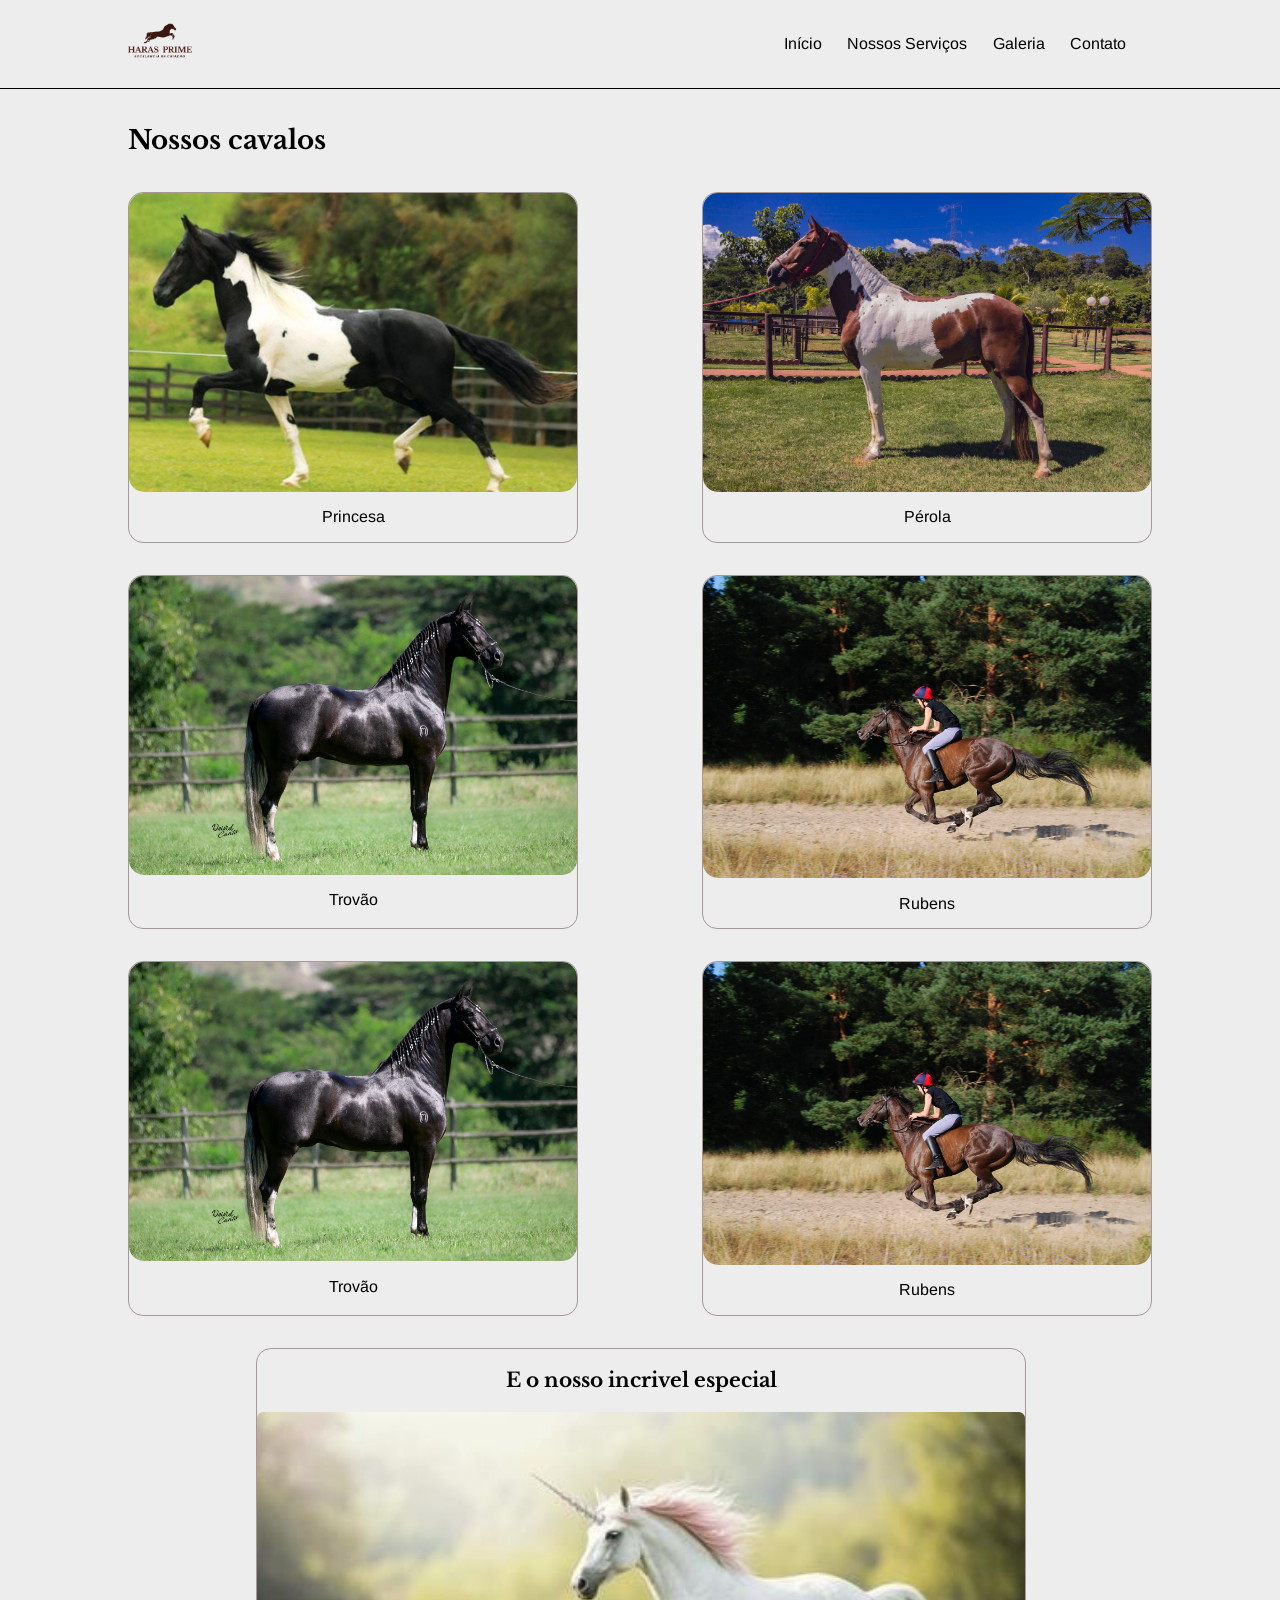
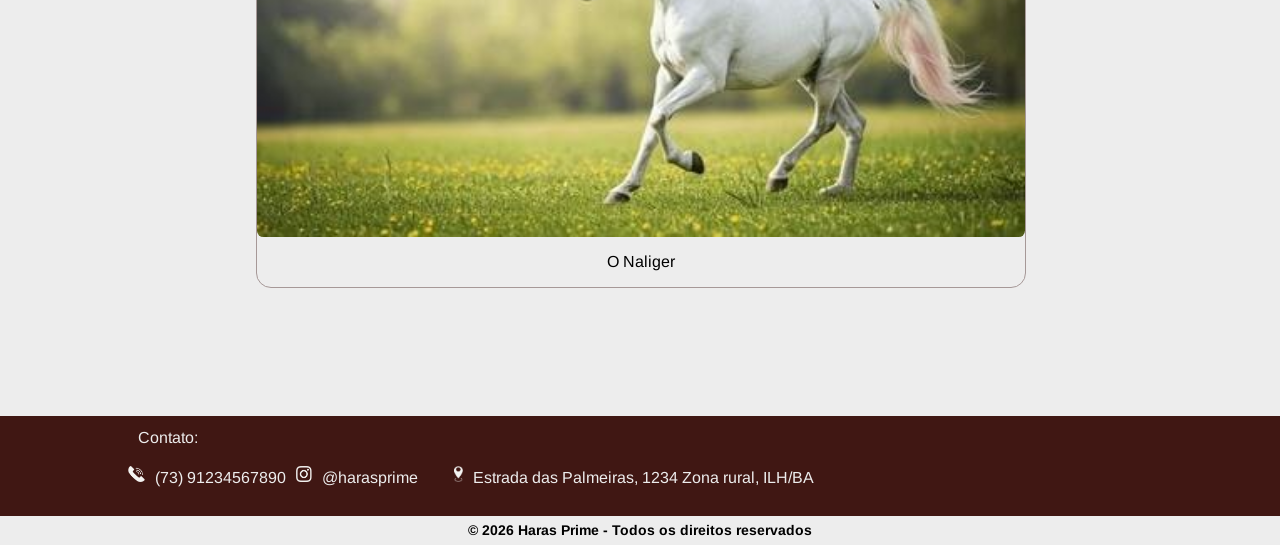
==== vacalo.html @ 4c566900 "galeria tava bugada, agora a animação ta estranha" ====
<!DOCTYPE html>
<html lang="pt-br">
<head>
    <meta charset="UTF-8">
    <meta name="viewport" content="width=device-width, initial-scale=1.0">
    <link rel="stylesheet" href="style.css">
    <link rel="icon" href="images/icon.png">
    <title>Nossos Cavalos - Haras Prime</title>
</head>
<body>
    <header>
        <!--- Navegação --->
        <nav class="flex" id="navegacao">
            <div>
                <a href="index.html"><img id="logo" src="images/logo.jpeg" alt=""></a>
            </div>
            <div id="menu">
                <button onclick="abrirMenu()">☰</button>
            </div>
            <div class="flex" id="links">
                <a href="index.html#top">Início</a>
                <a href="index.html#servicos">Nossos Serviços</a>
                <a href="vacalo.html">Galeria</a>
                <a href="index.html#contato">Contato</a>
            </div>
        </nav>
    </header>

    <div>
        <h1 id="titlegallery">Nossos cavalos</h1>
        <div id="galeria" class="column">
            <div class="linha">
                <div class="card vacalo">
                    <img src="images/cavalo1.webp" alt="">
                    <p>Princesa</p>
                </div>
                <div class="card">
                    <img src="images/cavalo2.jpg" alt="">
                    <p>Pérola</p>
                </div>
            </div>
            <div class="linha">
                <div class="card">
                    <img src="images/cavalo3.jpg" alt="">
                    <p>Trovão</p>
                </div>
                <div class="card">
                    <img src="images/cavalo4.jpeg" alt="">
                    <p>Rubens</p>
                </div>
            </div>
            <div class="linha">
                <div class="card">
                    <img src="images/cavalo3.jpg" alt="">
                    <p>Trovão</p>
                </div>
                <div class="card">
                    <img src="images/cavalo4.jpeg" alt="">
                    <p>Rubens</p>
                </div>
            </div>
            <div id="unicornio" class="card">
                <h2>E o nosso incrivel especial</h2>
                <img src="images/unicornio.jpeg" alt="">
                <p>O Naliger</p>
            </div>
        </div>
    </div>


    <footer>
        <!--- Contato --->
        <div id="contato">
            <p>Contato:</p>
            <div class="flex">
                <div class="flex">
                    <img src="images/telefone.jpeg" class="ico" alt="">
                    <p>(73) 91234567890</p>
                </div>
                <a href="https://www.instagram.com/haras_prime_?utm_source=qr&igsh=NnFuOHBhNTJhNTBn"><div class="flex">
                    <img src="images/instagram.jpeg" class="ico" alt="">
                    <p>@harasprime</p>
                </div></a>
                <div class="flex">
                    <img src="images/localizacao.jpeg" class="ico" alt="">
                    <p>Estrada das Palmeiras, 1234 Zona rural, ILH/BA</p>
                </div> 
            </div>
        </div>

        <!--- Todos os direitos reservados --->
        <div>
            <h3 id="direitos">&copy; 2026 Haras Prime - Todos os direitos reservados</h3>
        </div>
    </footer>

    <script src="script.js"></script>
</body>
</html>
---- style.css ----
@font-face {
    /* Define um nome interno para a fonte personalizada */
    font-family: Arimo;
    /* Indica o caminho do arquivo da fonte*/
    src: url(fonts/Arimo/Arimo-VariableFont_wght.ttf);
}
@font-face {
    /* Define um nome interno para a fonte personalizada */
    font-family: Baskerville;
    /* Indica o caminho do arquivo da fonte*/
    src: url(fonts/Libre_Baskerville/LibreBaskerville-VariableFont_wght.ttf);
}




/* -------------------- INDEX.HTML -------------------- */

/* Comportamento da página inteira */
html {
    scroll-behavior: smooth;
}

body {
    background-color: #EDEDED;
    padding: 0px;
    margin: 0px;
}

* {
    font-family: Arimo;
    line-height: 1.5;
}

/* Texto e links */

h1, h2 {
    font-family: Baskerville;
}

h1 {
    font-size: 26px;
    margin: 2vw 0;
}
h2 {
    font-size: 20px;
}
h3 {
    font-size: 18px;
}
p {
    font-size: 16px;
}


a {
    margin-right: 2vw;
    text-decoration: none;
    color: #000000;
}

a:hover {
    color: #555555;
}

/* Configuração geral dos div flex*/
.flex {
    display: flex;
}
.column {
    display: flex;
    flex-direction: column;
}
.card {
    width: 35vw;
    padding: 0px;
    border-style: solid;
    border-radius: 15px;
    border-width: 1px;
    border-color: #A69897;
    margin-bottom: 2.5vw;
}
.card h1 {
    margin: 0;
}
.card h1,
.card h2,
.card p {
    text-align: center;
}
.card p {
    margin: 0 2.5vw;
    padding: 0.5vw 0 1vw;
}
.card img {
    width: 35vw;
    border-radius: 15px;
    border-bottom: 1px;
    border-color: #A69897;
}
.linha {
    display: flex;
    justify-content: space-between;
}


/* Navegação */

#navegacao {
    margin: 0px;
    padding: 0px;
    padding: 1vw 10vw;
    justify-content: space-between;
    border-bottom-style: solid;
    border-width: 1px;
    background-color: #EDEDED;
    position: sticky;
    top: 0;
    z-index: 1000;
}

#links {
    justify-content: flex-end;
    align-items: center;
}
#menu {
    display: none;    
}
#menu button {
    font-size: 24px;
    border: none;
}

#logo {
    width: 5vw;
    min-width: 50px;
    margin: 10px 0px;
}


/*--- Hero ---*/

#hero-box {
    justify-content: space-between;
    background-color: #EDEDED;
    border-radius: 0.5vw;
}
/* A partezinha bonitinha entre o texto e a imagem e o background */
#hero-box div {
    padding: 1vw 1.5vw;
}
/* Tamanho da imagem */
#hero-box img {
    width: 27vw;
    border-radius: 0.5vw;
}
#hero-box h1 {
    margin: 0.5vw 0;
}
/* Background do hero */
#hero {
    padding: 10vw 20vw;
    margin: 0px;
    background-image: url(images/herobackground.jpeg);
    background-repeat: no-repeat;
    background-size: cover;
    background-position: center;
}

#filosofia {
    background-color: #401713;
    padding: 10vw 10vw;
}
#filosofia h1, 
#filosofia h2, 
#filosofia h3,
#filosofia p {
    color: #EDEDED;
}
#filosofia-box {
    margin: 3vw 0 0;
    justify-content: space-between;
}
#filosofia-box div {
    width: 15vw;
}


/* --- Nossos Serviços --- */
/* div principal */
#servicos {
    margin-top: 2.5vw;
    margin-left: 10vw;
    margin-right: 10vw;
}
.servico {
    transition: opacity 0.3s ease-in-out;
}
.servico:hover {
    opacity: 0.75;
}

#feedbacks {
    padding: 5vw 10vw;
    background-color: #E6E5E4;
}
.feedback-box {
    gap: 10vw;
}
.feedback-box div {
    padding: 1vw 1vw;
    width: 20vw;
    background-color: #EDEDED;
    border-style: solid;
    border-radius: 0.5vw;
    border-width: 1px;
    border-color: #DFDCDC;
    box-shadow: 0 2px 8px 0 rgba(0, 0, 0, 0.05);
}
.feedback-box img {
    width: 5vw;
}

#galeria-amostra {
    width: 80vw;
    margin: 5vw 10vw;
}
#galeria-amostra div {
    justify-content: space-between;
    margin-bottom: 0.1vw;
    overflow: hidden;
}
#galeria-amostra img {
    border-radius: 0.5vw;
    transition: transform 0.4s ease-in-out, opacity 0.4s ease-in-out;
}
#galeria-amostra img:hover {
    opacity: 0.6;                   /* Perde a transparência (fica 100% visível) */
    transform: scale(1.05);       /* Dá o "zoomzinho" (aumenta 5% do tamanho) */
}
.galeria-amostra-img1 {
    width: 39.9vw;
}
.galeria-amostra-img2 {
    width: 26.5vw;
}
.galeria-amostra-img3 {
    width: 19.9vw;
}

#visita {
    margin: 5vw 20vw;
    padding: 5vw 0;
    background-color: #DFDCDC;
    border-radius: 2vw;
    text-align: center;

    box-shadow: 0 2px 8px 0 rgba(0, 0, 0, 0.2);
}
#visita h1 {
    margin: 0;
}
#visita a {
    background-color: #401713;
    color: #EDEDED;
    display: inline-block;
    padding: .5vw 1vw;
    border-radius: 1vw;
    margin-top: 1vw;
}

/* ----- Contato ----- */
/* divzão */
#contato {
    margin: 0px;
    padding: 10px 10vw;
    background-color: #401713;
}
/* Textos */
#contato p {
    color: #EDEDED;
    margin-left: 10px;
    margin-right: 10px;
}
/* Tirar a margem dos que não são "Contato:" */
#contato p {
    margin-top: 0px;
}
/* ícones de instagram, telefone, local */
.ico {
    height: 16px;
}

/* ----- Todos os direitos reservados -----*/

#direitos {
    font-size: 14px;
    text-align: center;
    margin-top: 0.3vw;
    margin-bottom: 0.3vw;
}



#modal {
    display: none;
    position: fixed;
    inset: 0;
    background-color: rgba(0, 0, 0, 0.6);
    justify-content: center;
    align-items: center;
}

#janela {
    background-color: #EDEDED;
    padding: 1vw 2vw 1.5vw;
    width: 30vw;
    border-radius: 0.5vw;
}
#janela img {
    width: 30vw;
}
#close {
    margin-bottom: 1vw;
    float: right;
    border: none;
    background-color: #EDEDED;
}
#modal.aberto {
    display: flex;
}




/* -------------------- VACALO.HTML -------------------- */

/* ----- div da galeria ----- */
/* "Nossos cavalos" */
#galeria {
    justify-content: center;
    padding: 0px;
    margin: 0 10vw;
}
#titlegallery {
    margin: 2.5vw 0vw 2.5vw 10vw;
}
/* tirar margem do texto */
#galeria p {
    margin: 0px;
}
/* Tamanho e margem das imagens que não são unicornios */
.vacalo img {
    width: 35vw;
    margin-right: 0px;
}
/* deixar div do unicornio 
   centralizado e em colunas */
#unicornio {
    flex-direction: column;
    width: 60vw;
    margin: 0vw 10vw 10vw;
}
/* deixar a imagem do unicornio grandoona */
#unicornio img {
    width: 60vw;
    border-radius: 0.5vw;
}



/* ---------- E se a tela for pequena? ---------- */

@media (max-width: 1000px) {
    /* Básicos */
    * {
        font-size: 12px;
    }
    h1 {
        font-size: 20px
    }
    h2 {
        font-size: 18px
    }
    p {
        font-size: 14px;
    }
    .linha {
        flex-direction: column;
    }
    .card,
    .card img {
        width: 80vw;
    }
    /* Menu */
    #menu {
        display: flex;
    }
    #links {
        display: none;
        position: absolute;
        top: 100%;
        left: 0;
        width: 100%;

        background-color: #EDEDED;

        flex-direction: column;
        align-items: center;
        gap: 2vw;

        padding: 20px 0;
        border-top: 1px solid #000000;
        border-bottom: 1px solid #000000;
    }
    #links.aberto {
        display: flex;
    }

    /* ---------- Hero ---------- */
    #hero-box {
        flex-direction: column;
        padding: 2vw;
    }
    #hero-box img {
        width: 73vw;
    }
    #hero {
        padding: 10vw;
    }

    /* ---------- Filosofia ---------- */
    #filosofia-box {
        gap: 10vw;
        margin-top: 15vw;
    }
    #filosofia-box div {
        width: 80vw;
    }

    /* ---------- Serviços ---------- */
    #servicos h1 {
        margin: 1em 0 1em 0;
    }
    .servico {
        margin-bottom: 5vw;
    }

    /* ---------- Feedback ---------- */
    .feedback-box div {
        width: 70vw;
    }
    .feedback-box div {
        padding: 5vw;
    }
    .feedback-box img {
        width: 20vw;
    }

    /* ---------- Visita ---------- */
    #visita {
        margin: 10vw;
        padding: 5vw;
        width: 70vw;
    }
    #visita a {
        padding: 3vw;
    }



    #titlegallery {
        margin: 5vw 0vw 5vw 10vw;
    }
    .vacalo img {
        width: 80vw;
    }
    #unicornio {
        margin: 0vw;
    }
    #unicornio,
    #unicornio img {
        width: 80vw;
    }
    #unicornio h2 {
        font-size: 14px;
    }



    /* ---------- Contatos ---------- */
    #contato-box {
        flex-direction: column;
    }
    #janela, #janela img {
        width: 80vw;
        border-radius: 2vw;
    }
    #janela {
        padding: 5vw;
    }
}
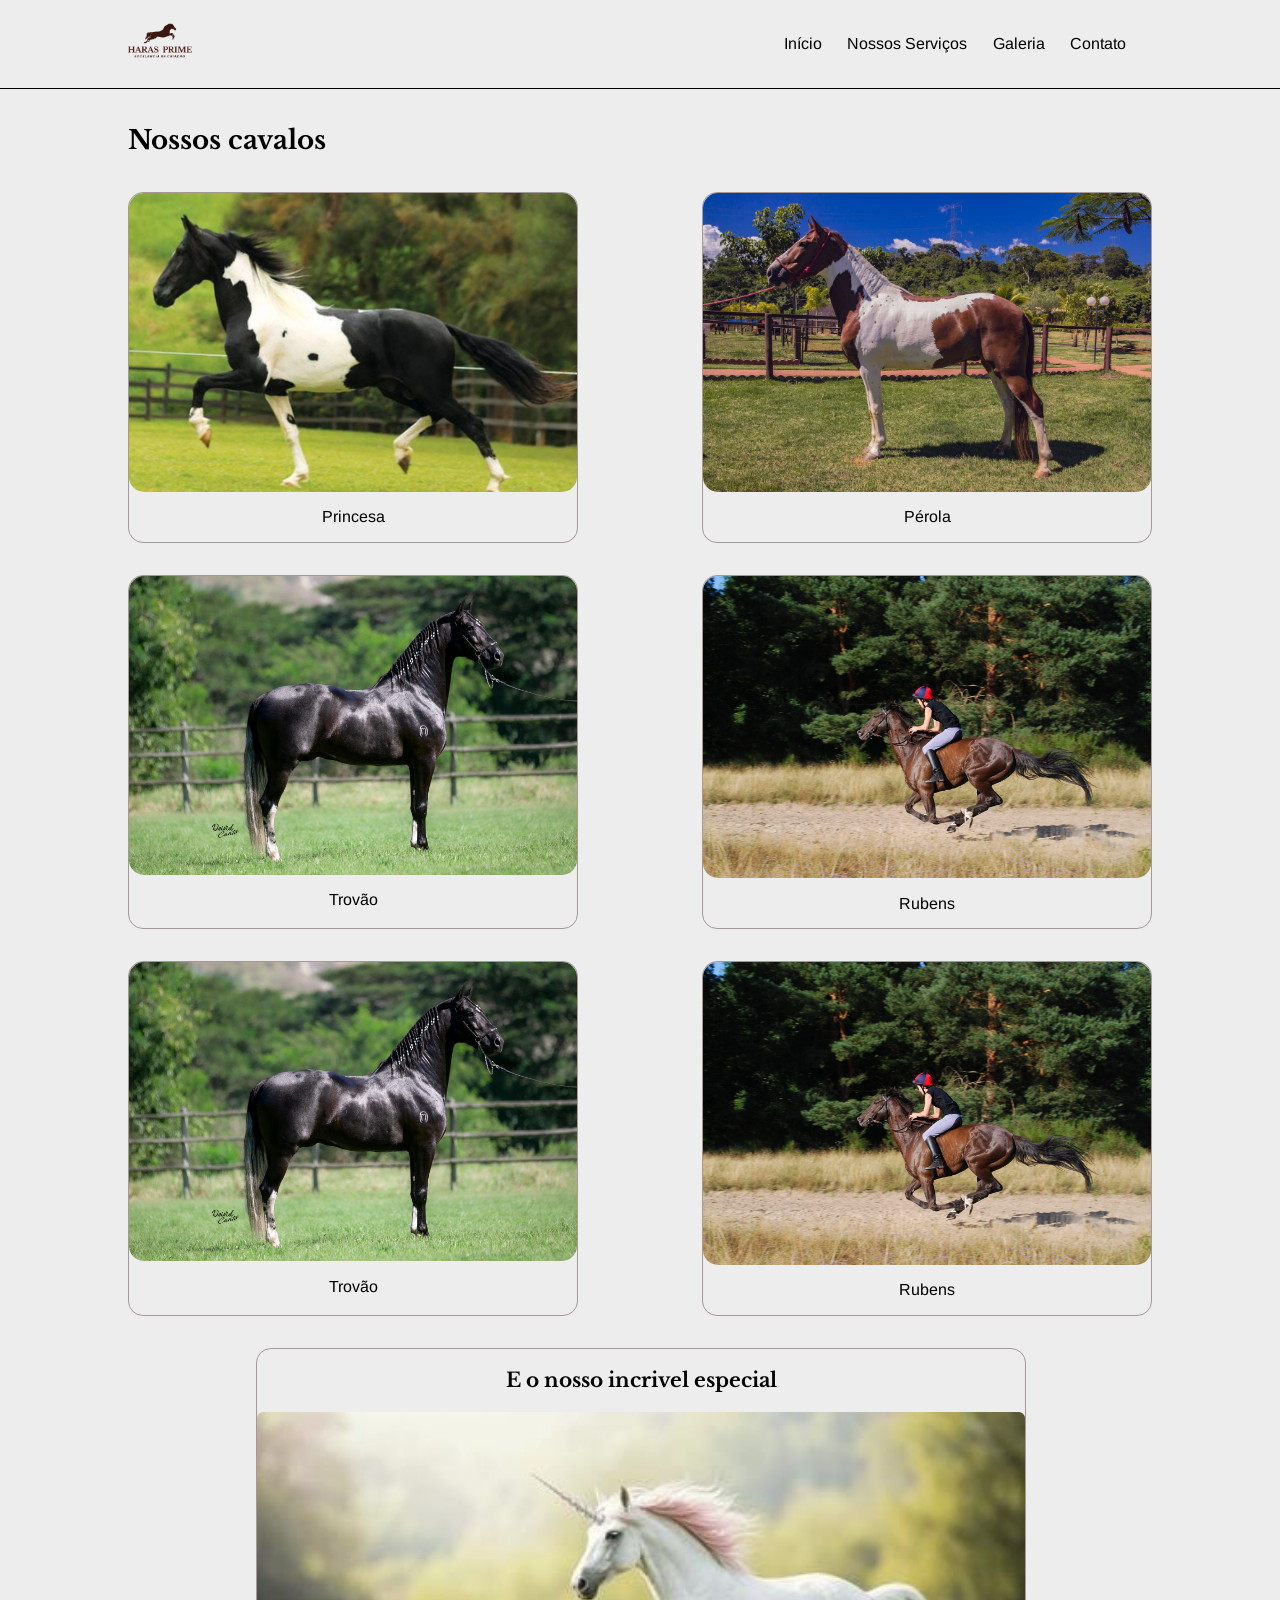
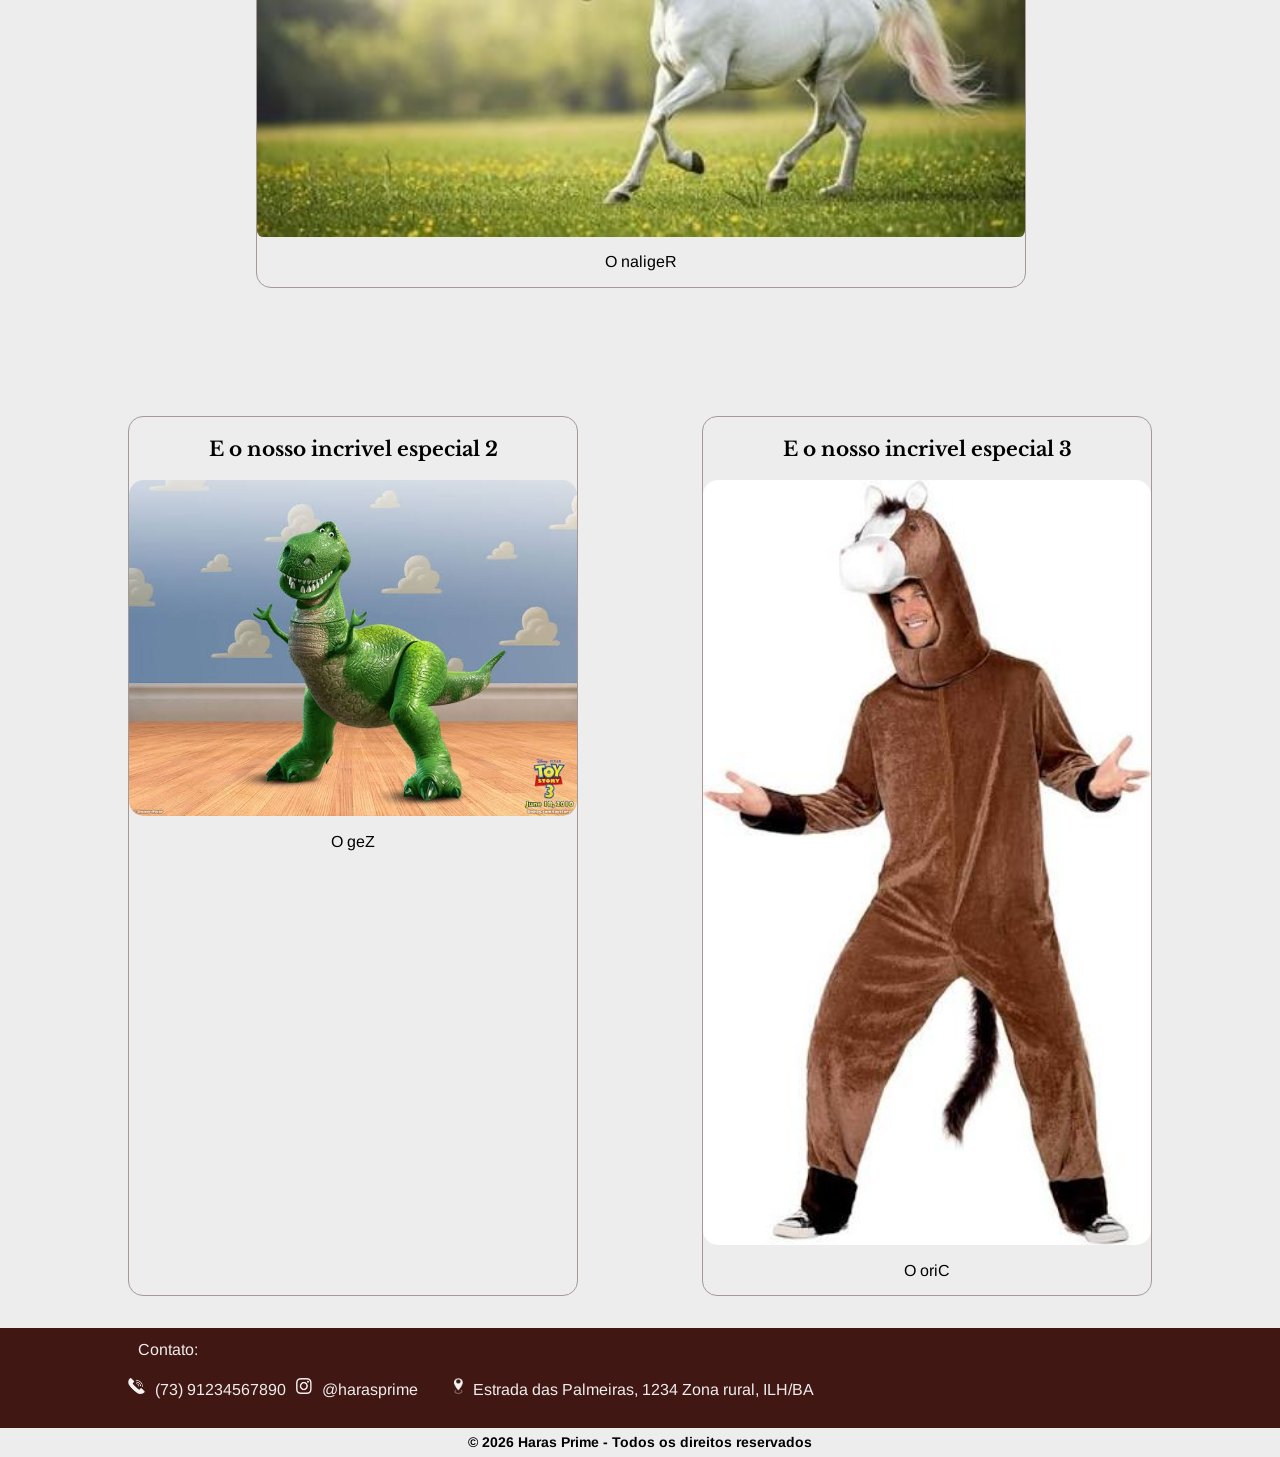
==== commit f1d0041a: "Adicionei um belíssimo carrossel css e html puro e a galeria-amostra tá funcionando pra celular" ====
--- a/vacalo.html
+++ b/vacalo.html
@@ -62,7 +62,19 @@
             <div id="unicornio" class="card">
                 <h2>E o nosso incrivel especial</h2>
                 <img src="images/unicornio.jpeg" alt="">
-                <p>O Naliger</p>
+                <p>O naligeR</p>
+            </div>
+            <div class="linha">
+                <div id="zeg" class="card">
+                    <h2>E o nosso incrivel especial 2</h2>
+                    <img src="images/zeg.jpg" alt="">
+                    <p>O geZ</p>
+                </div>
+                <div id="ciro" class="card">
+                    <h2>E o nosso incrivel especial 3</h2>
+                    <img src="images/ciro.jpg" alt="">
+                    <p>O oriC</p>
+                </div>
             </div>
         </div>
     </div>
--- a/style.css
+++ b/style.css
@@ -185,6 +185,37 @@
     width: 15vw;
 }
 
+/* ----- Carrossel ----- */
+.carrossel {
+    display: flex;
+    width: 80vw;
+    margin-top: 5vw;
+    padding: 10vw;
+    overflow-x: auto;
+    gap: 1vw;
+    background-color: #E6E5E4;
+}
+
+.carrossel-grupo {
+    display: flex;
+    flex: 0 0 80vw;
+    justify-content: center;
+    gap: 1.5vw;
+    animation: spin 10s infinite linear;
+}
+
+.carrossel img {
+    width: 20vw;
+}
+
+.carrossel::-webkit-scrollbar {
+    display: none;
+}
+
+@keyframes spin {
+    from {translate: 0;}
+    to {translate: -100%;}
+}
 
 /* --- Nossos Serviços --- */
 /* div principal */
@@ -229,6 +260,7 @@
     justify-content: space-between;
     margin-bottom: 0.1vw;
     overflow: hidden;
+    border-radius: 0.5vw;
 }
 #galeria-amostra img {
     border-radius: 0.5vw;
@@ -239,13 +271,13 @@
     transform: scale(1.05);       /* Dá o "zoomzinho" (aumenta 5% do tamanho) */
 }
 .galeria-amostra-img1 {
-    width: 39.9vw;
+    width: 39.8vw;
 }
 .galeria-amostra-img2 {
-    width: 26.5vw;
+    width: 26.4vw;
 }
 .galeria-amostra-img3 {
-    width: 19.9vw;
+    width: 19.8vw;
 }
 
 #visita {
@@ -429,6 +461,14 @@
         padding: 10vw;
     }
 
+    .carrossel img{
+        width: 80vw;
+    }
+
+    #galeria-amostra img {
+        width: 80vw;
+    }
+
     /* ---------- Filosofia ---------- */
     #filosofia-box {
         gap: 10vw;
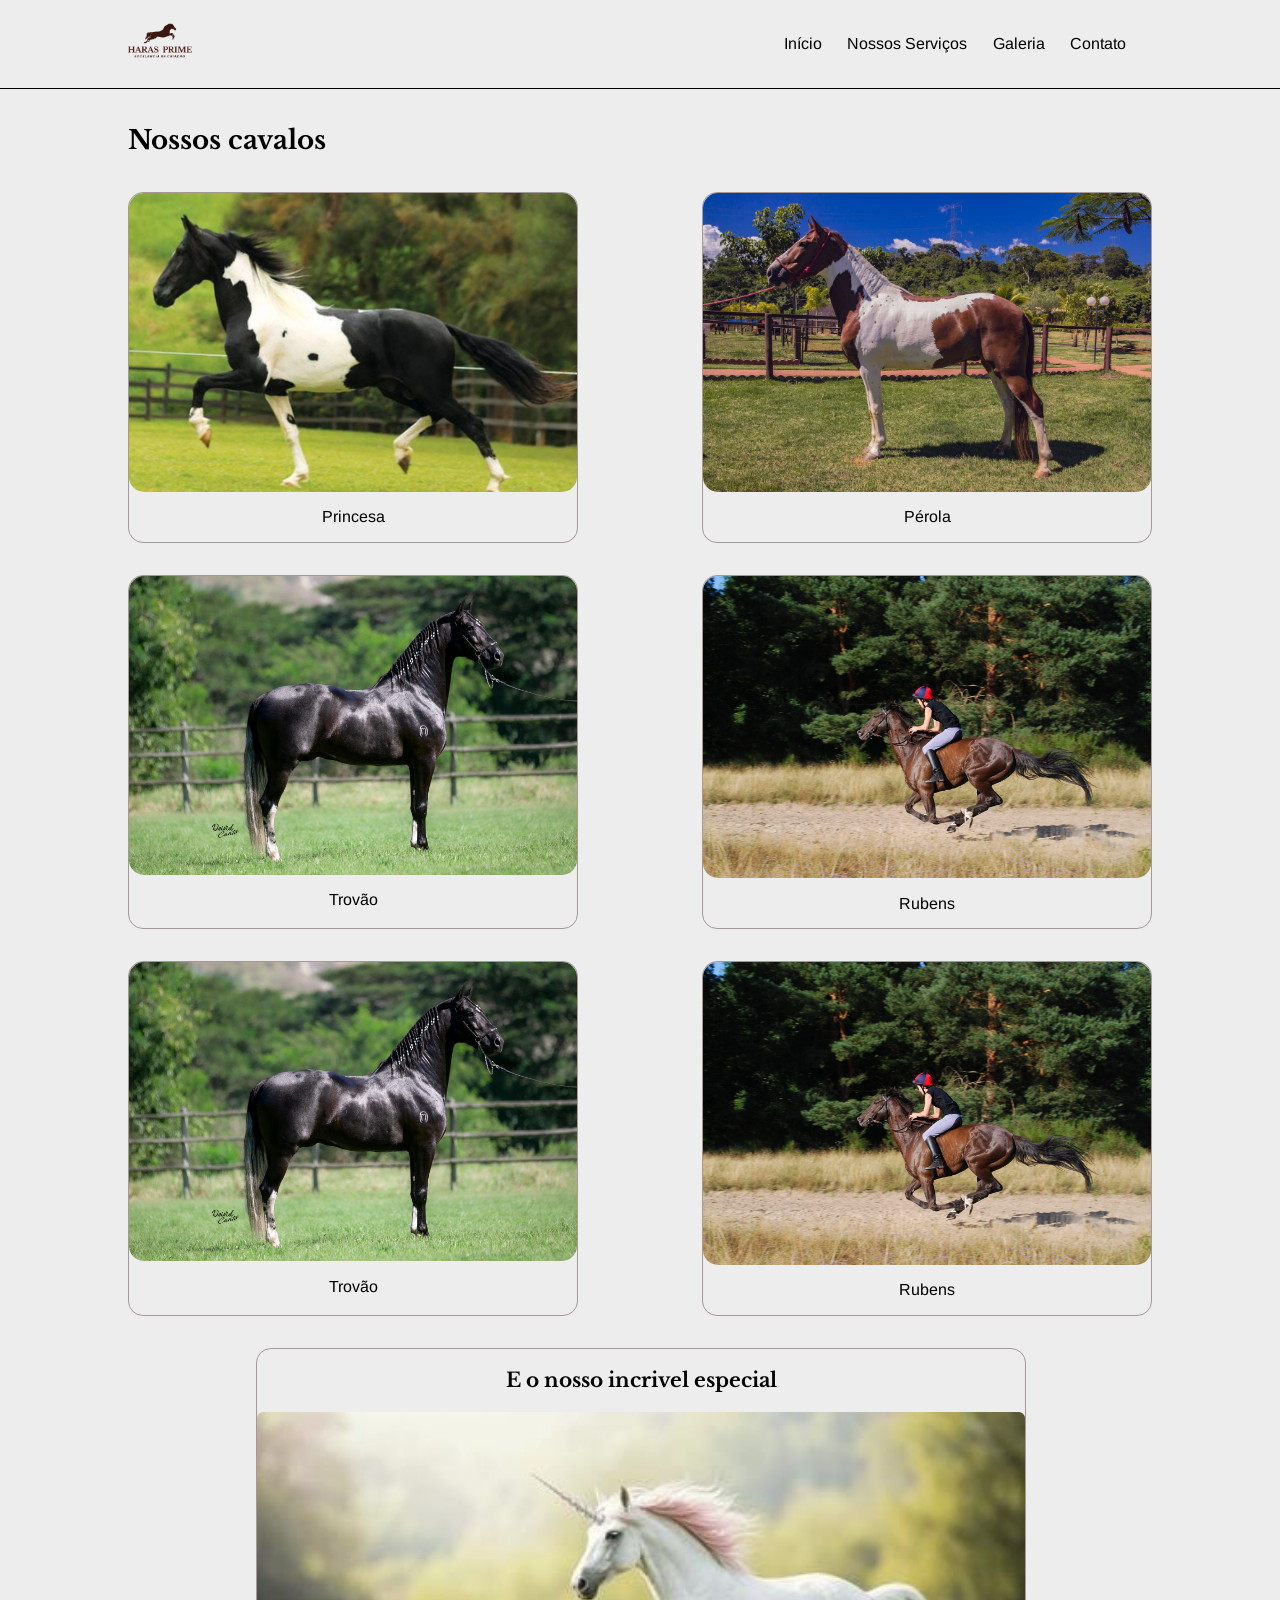
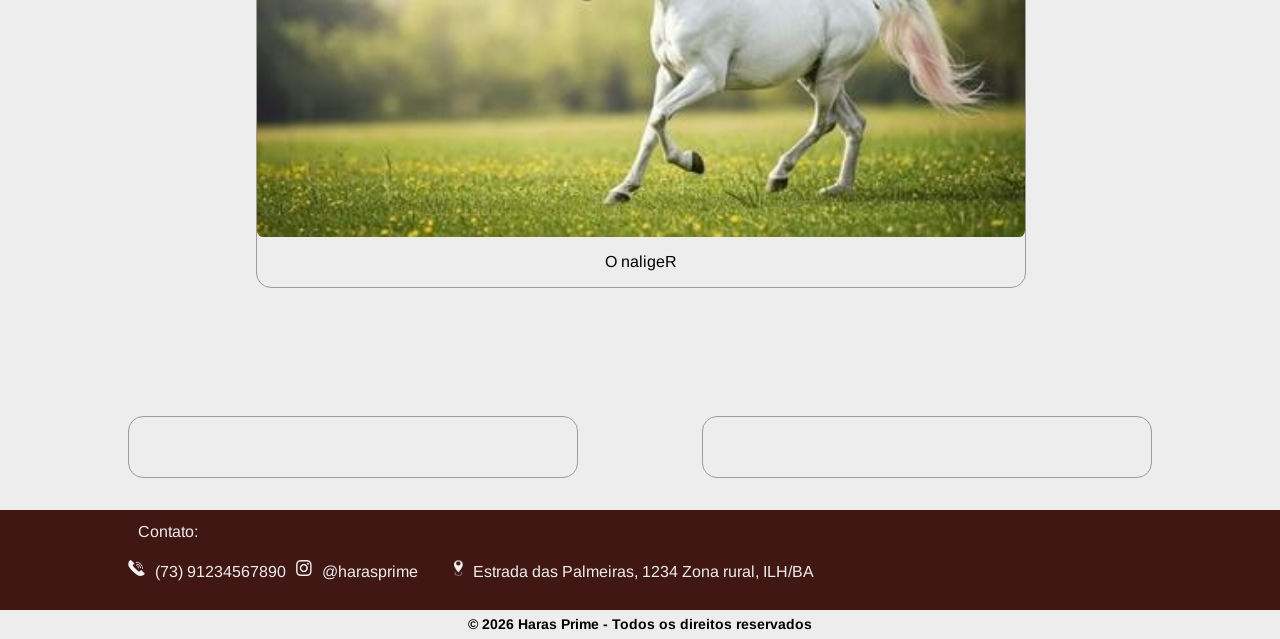
==== commit a159240b: "tirei zeg e ciro por enquanto" ====
--- a/vacalo.html
+++ b/vacalo.html
@@ -66,14 +66,14 @@
             </div>
             <div class="linha">
                 <div id="zeg" class="card">
-                    <h2>E o nosso incrivel especial 2</h2>
-                    <img src="images/zeg.jpg" alt="">
-                    <p>O geZ</p>
+                    <h2></h2>
+                    <img src="" alt="">
+                    <p></p>
                 </div>
                 <div id="ciro" class="card">
-                    <h2>E o nosso incrivel especial 3</h2>
-                    <img src="images/ciro.jpg" alt="">
-                    <p>O oriC</p>
+                    <h2></h2>
+                    <img src="" alt="">
+                    <p></p>
                 </div>
             </div>
         </div>
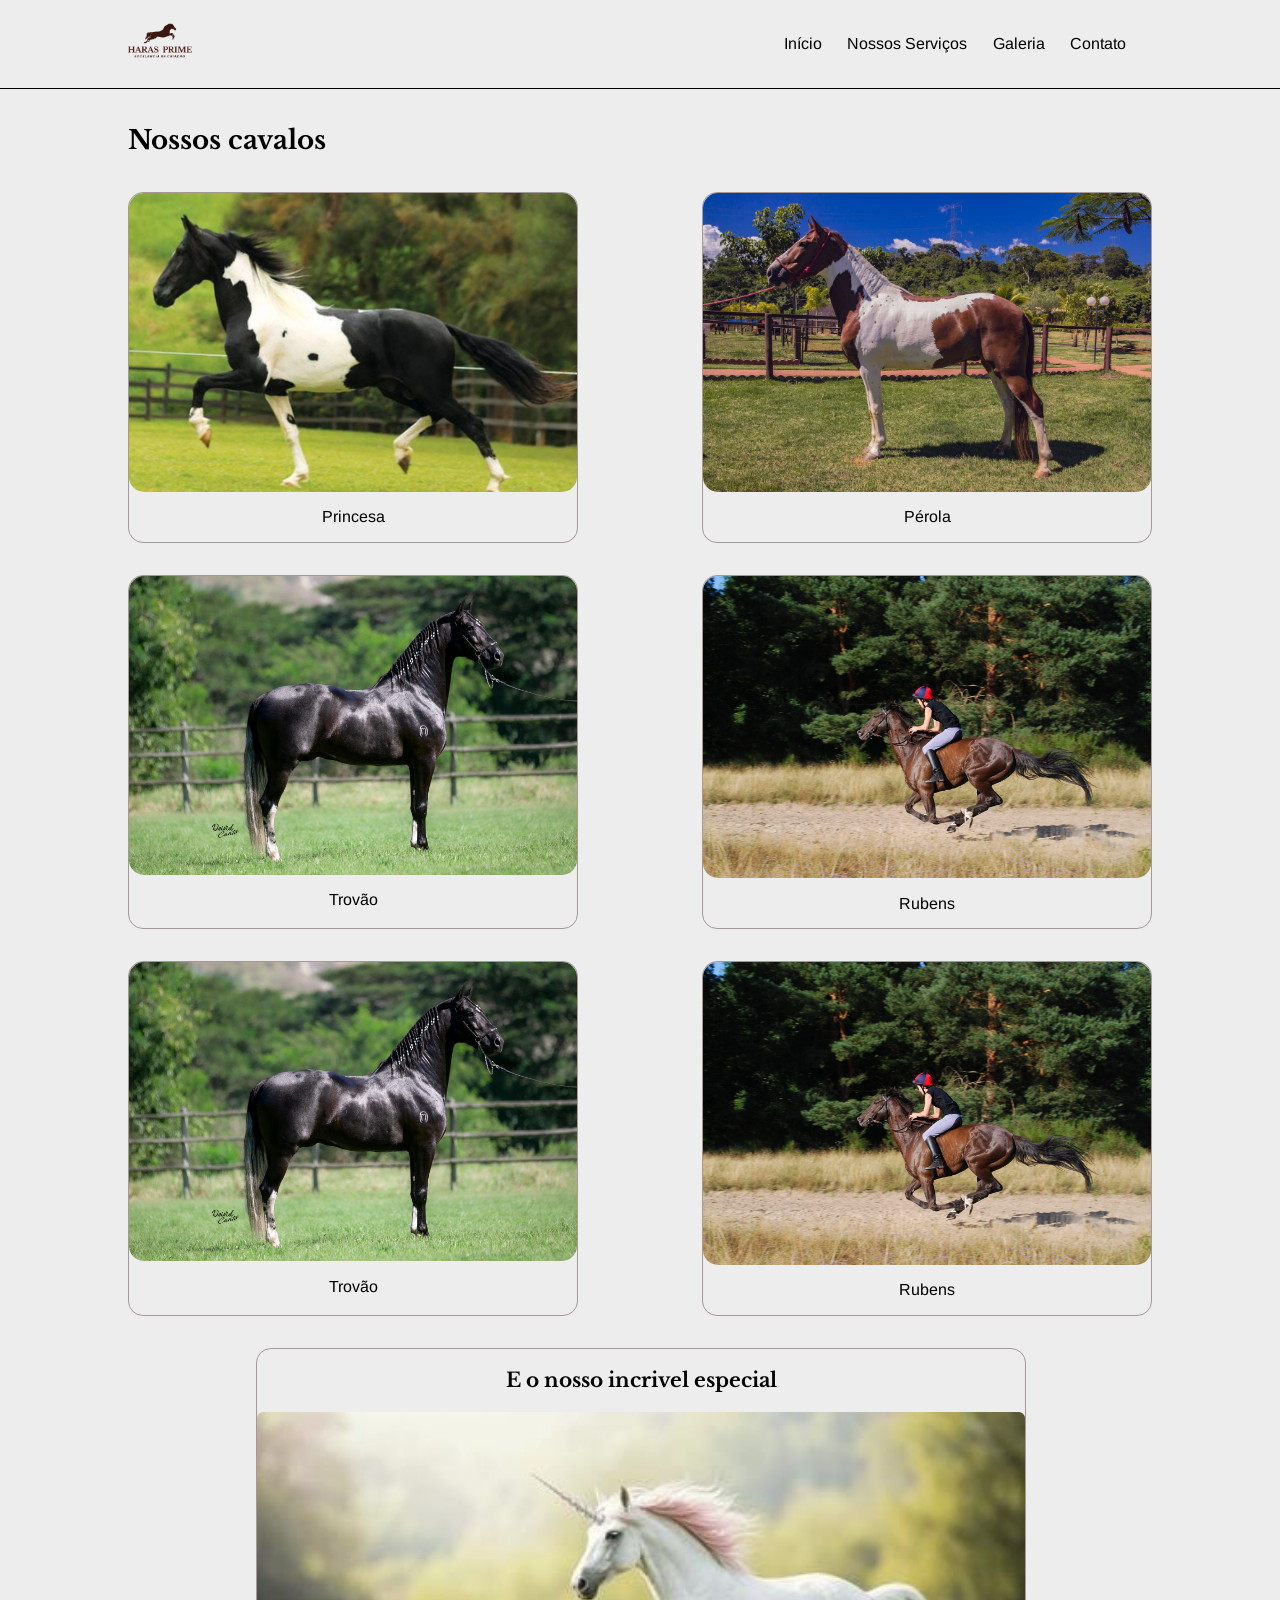
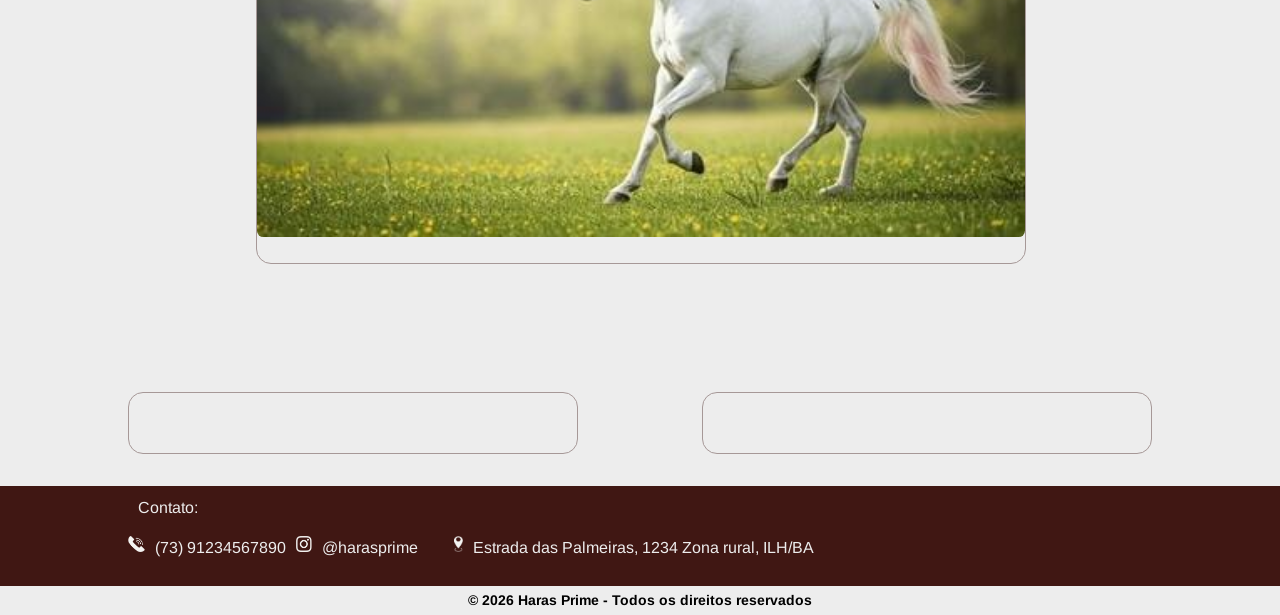
==== commit 03a221fc: "troquei o nome de regilan" ====
--- a/vacalo.html
+++ b/vacalo.html
@@ -62,7 +62,7 @@
             <div id="unicornio" class="card">
                 <h2>E o nosso incrivel especial</h2>
                 <img src="images/unicornio.jpeg" alt="">
-                <p>O naligeR</p>
+                <p></p>
             </div>
             <div class="linha">
                 <div id="zeg" class="card">
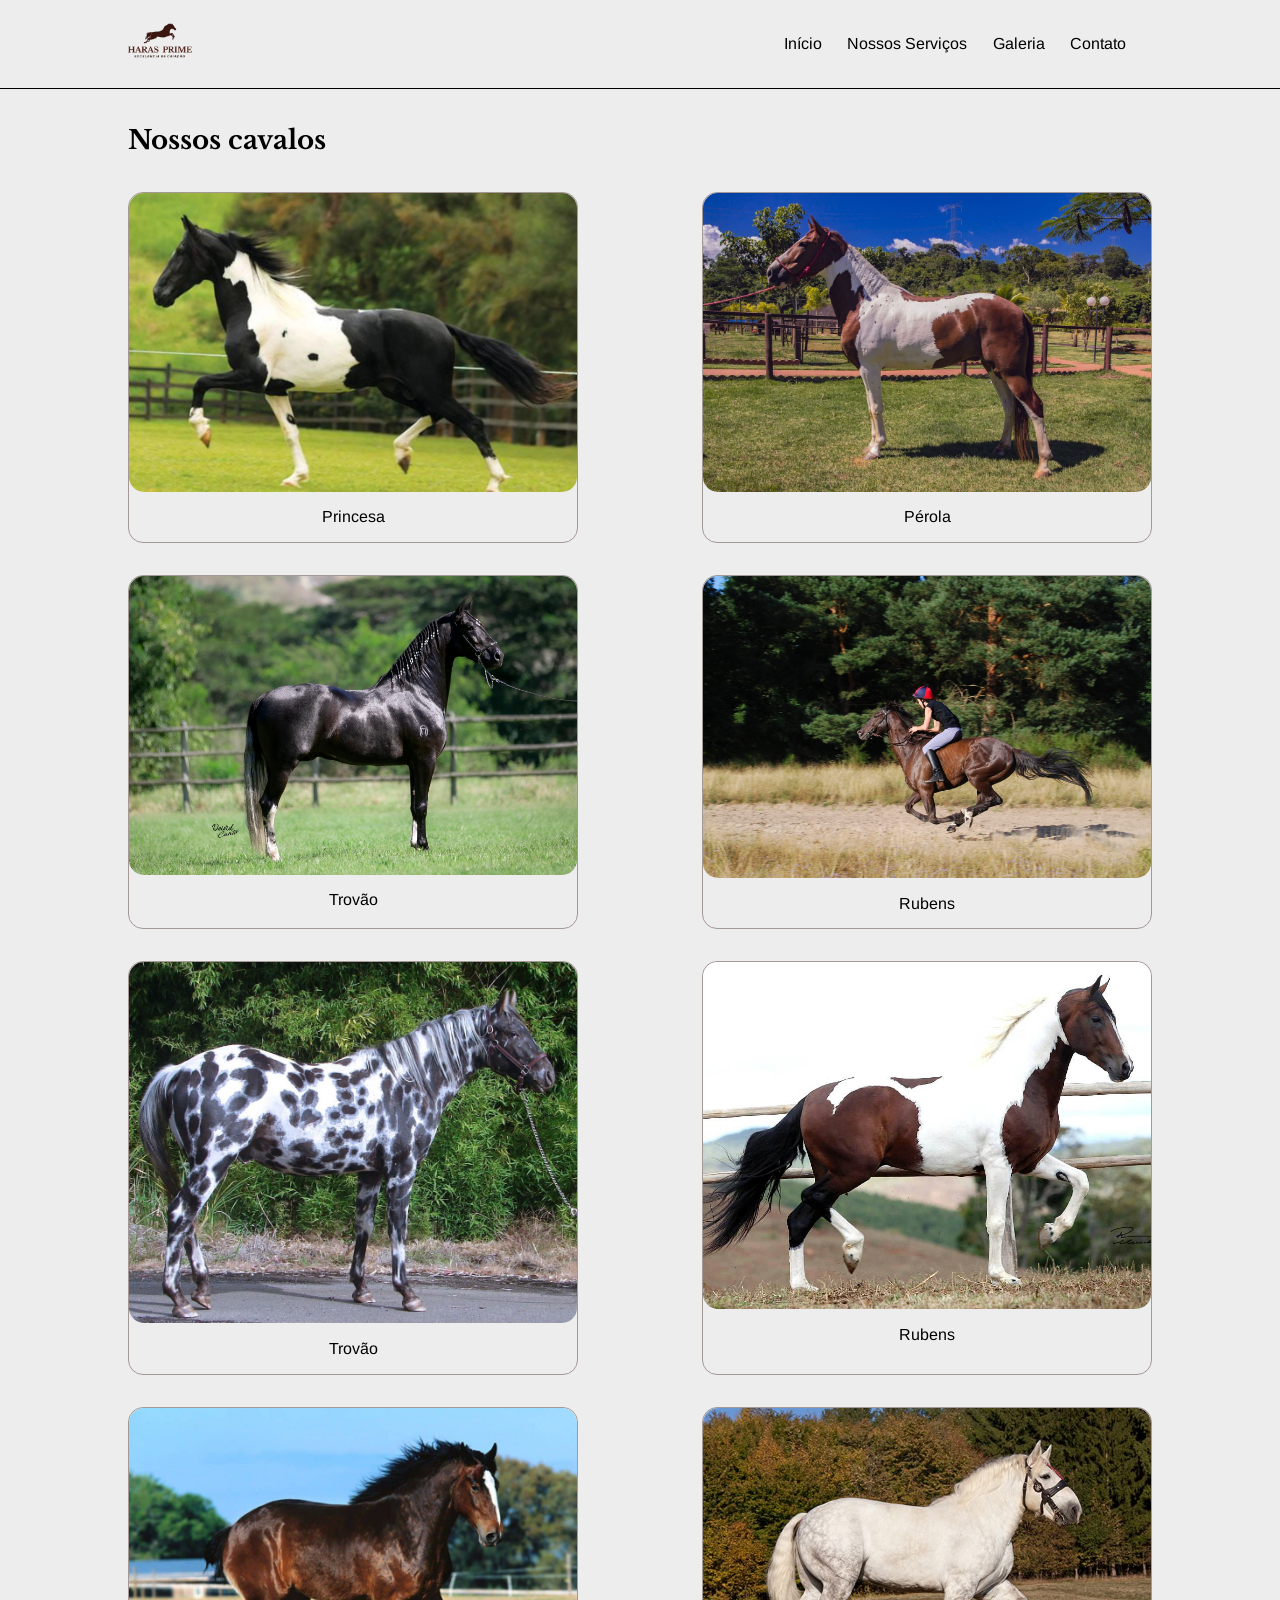
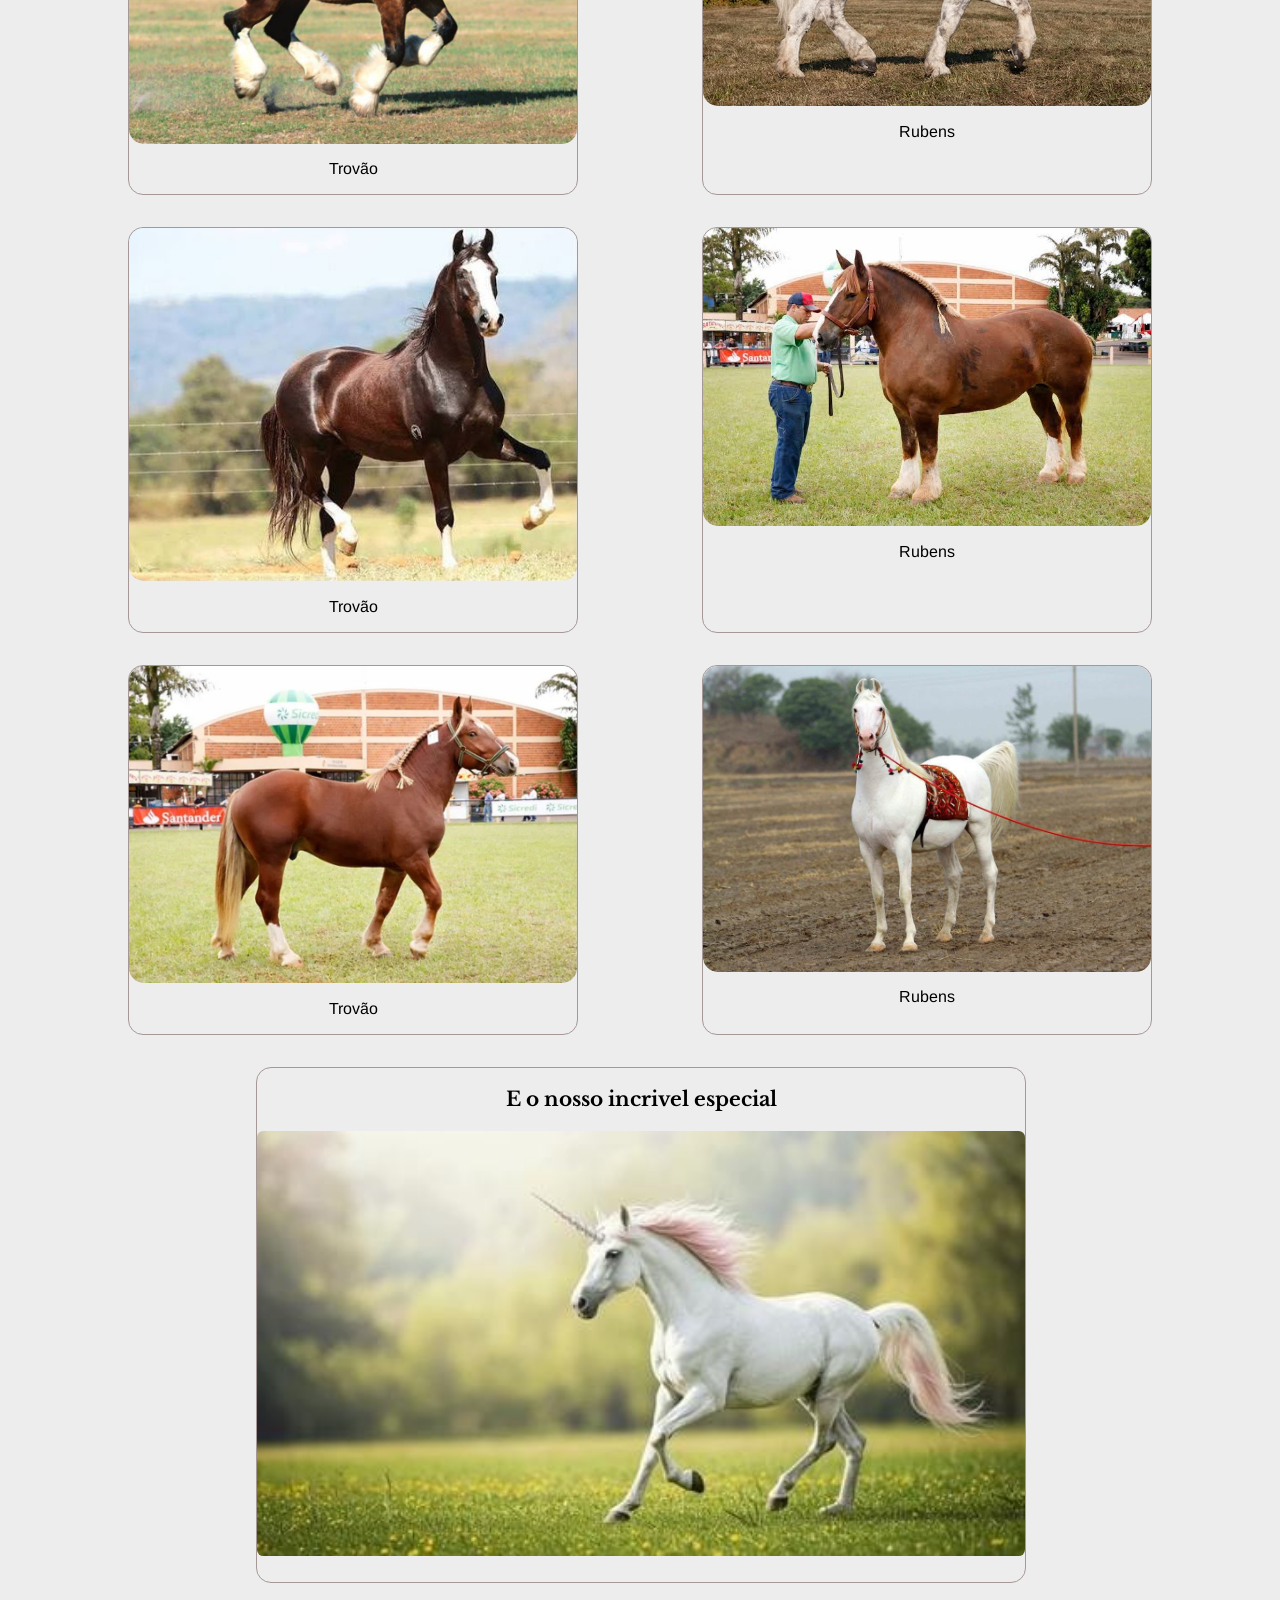
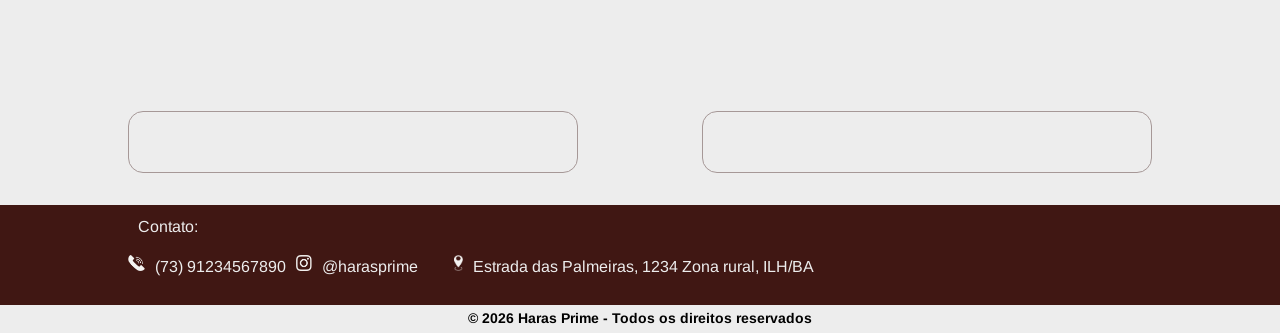
==== commit 70400b81: "adicionei as imagens e os textos de luiza, mas ainda falta consertar os tamanhos das imagens e algun" ====
--- a/vacalo.html
+++ b/vacalo.html
@@ -51,11 +51,41 @@
             </div>
             <div class="linha">
                 <div class="card">
-                    <img src="images/cavalo3.jpg" alt="">
+                    <img src="images/cavalo5.jpeg" alt="">
                     <p>Trovão</p>
                 </div>
                 <div class="card">
-                    <img src="images/cavalo4.jpeg" alt="">
+                    <img src="images/cavalo6.jpeg" alt="">
+                    <p>Rubens</p>
+                </div>
+            </div>
+            <div class="linha">
+                <div class="card">
+                    <img src="images/cavalo7.jpeg" alt="">
+                    <p>Trovão</p>
+                </div>
+                <div class="card">
+                    <img src="images/cavalo8.jpeg" alt="">
+                    <p>Rubens</p>
+                </div>
+            </div>
+            <div class="linha">
+                <div class="card">
+                    <img src="images/cavalo9.jpeg" alt="">
+                    <p>Trovão</p>
+                </div>
+                <div class="card">
+                    <img src="images/cavalo10.jpeg" alt="">
+                    <p>Rubens</p>
+                </div>
+            </div>
+            <div class="linha">
+                <div class="card">
+                    <img src="images/cavalo11.jpeg" alt="">
+                    <p>Trovão</p>
+                </div>
+                <div class="card">
+                    <img src="images/cavalo12.jpeg" alt="">
                     <p>Rubens</p>
                 </div>
             </div>
--- a/style.css
+++ b/style.css
@@ -201,7 +201,7 @@
     flex: 0 0 80vw;
     justify-content: center;
     gap: 1.5vw;
-    animation: spin 10s infinite linear;
+    animation: spin 20s infinite linear;
 }
 
 .carrossel img {
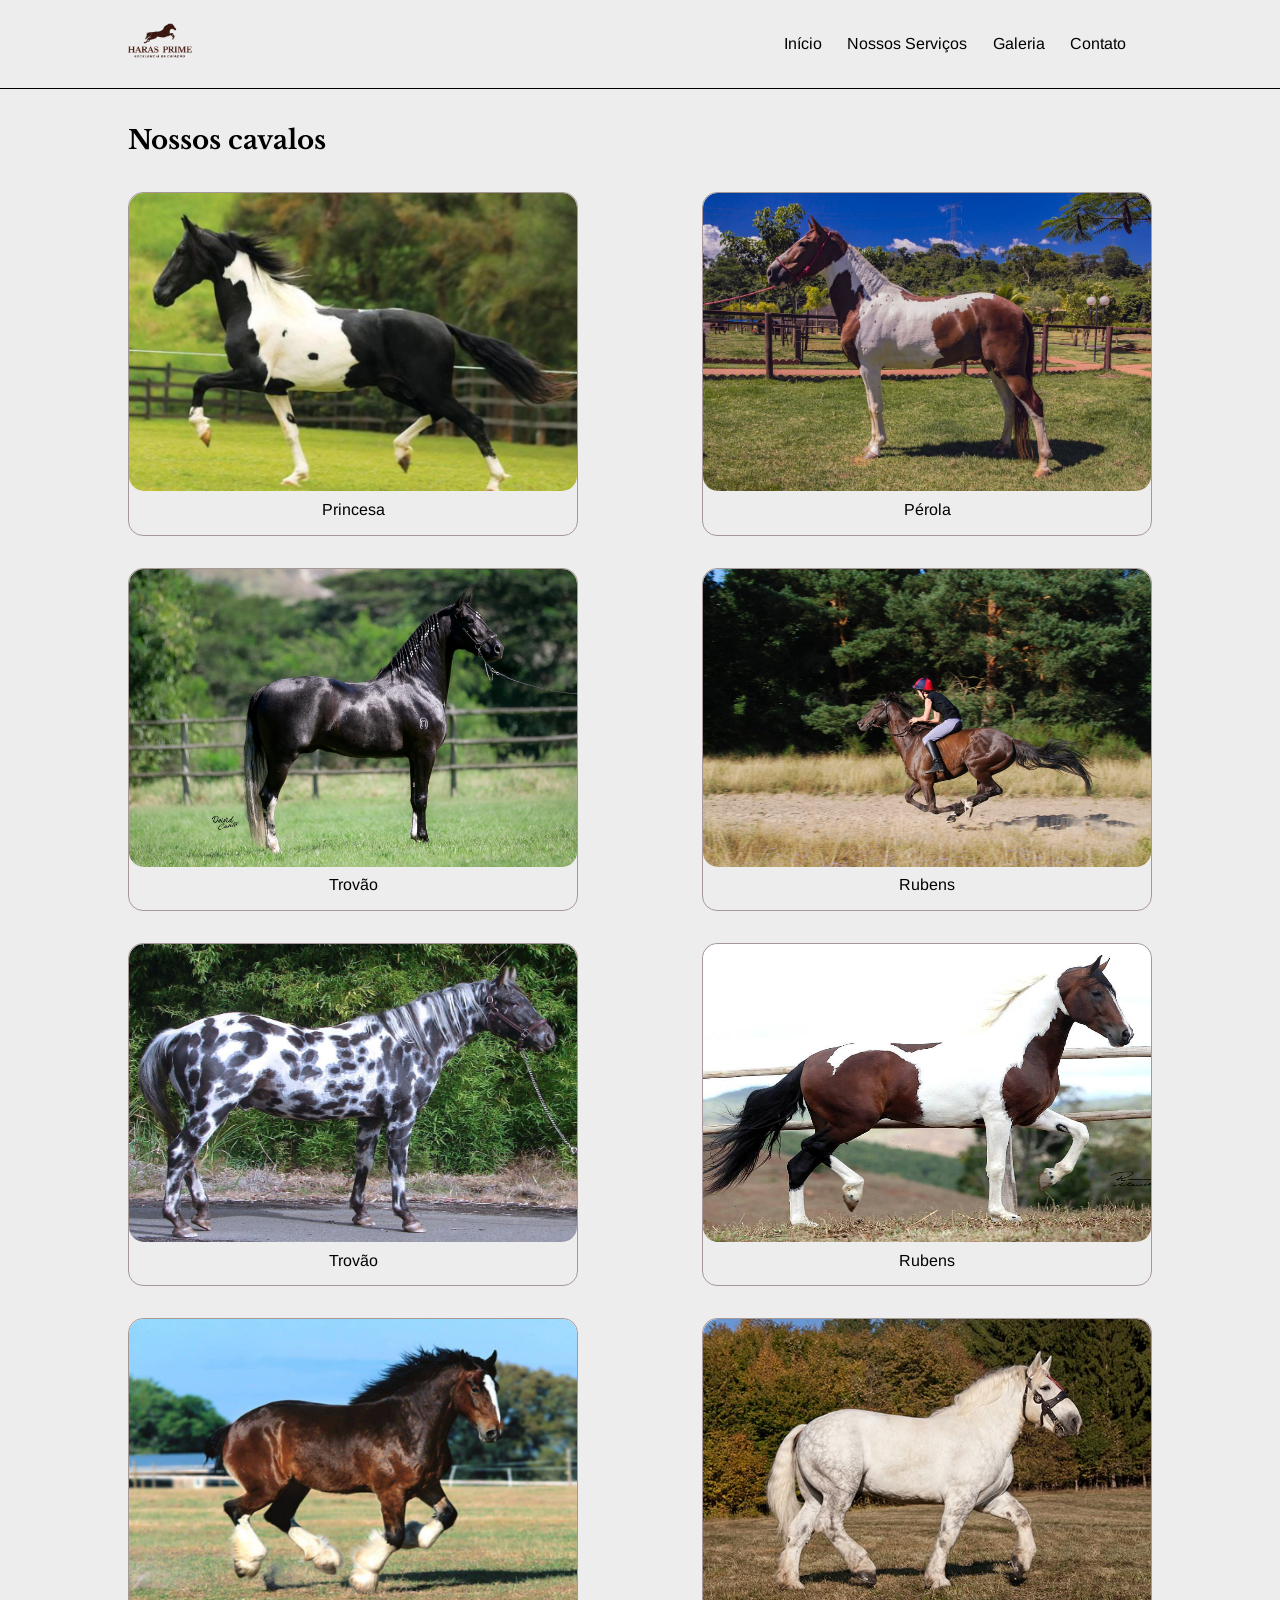
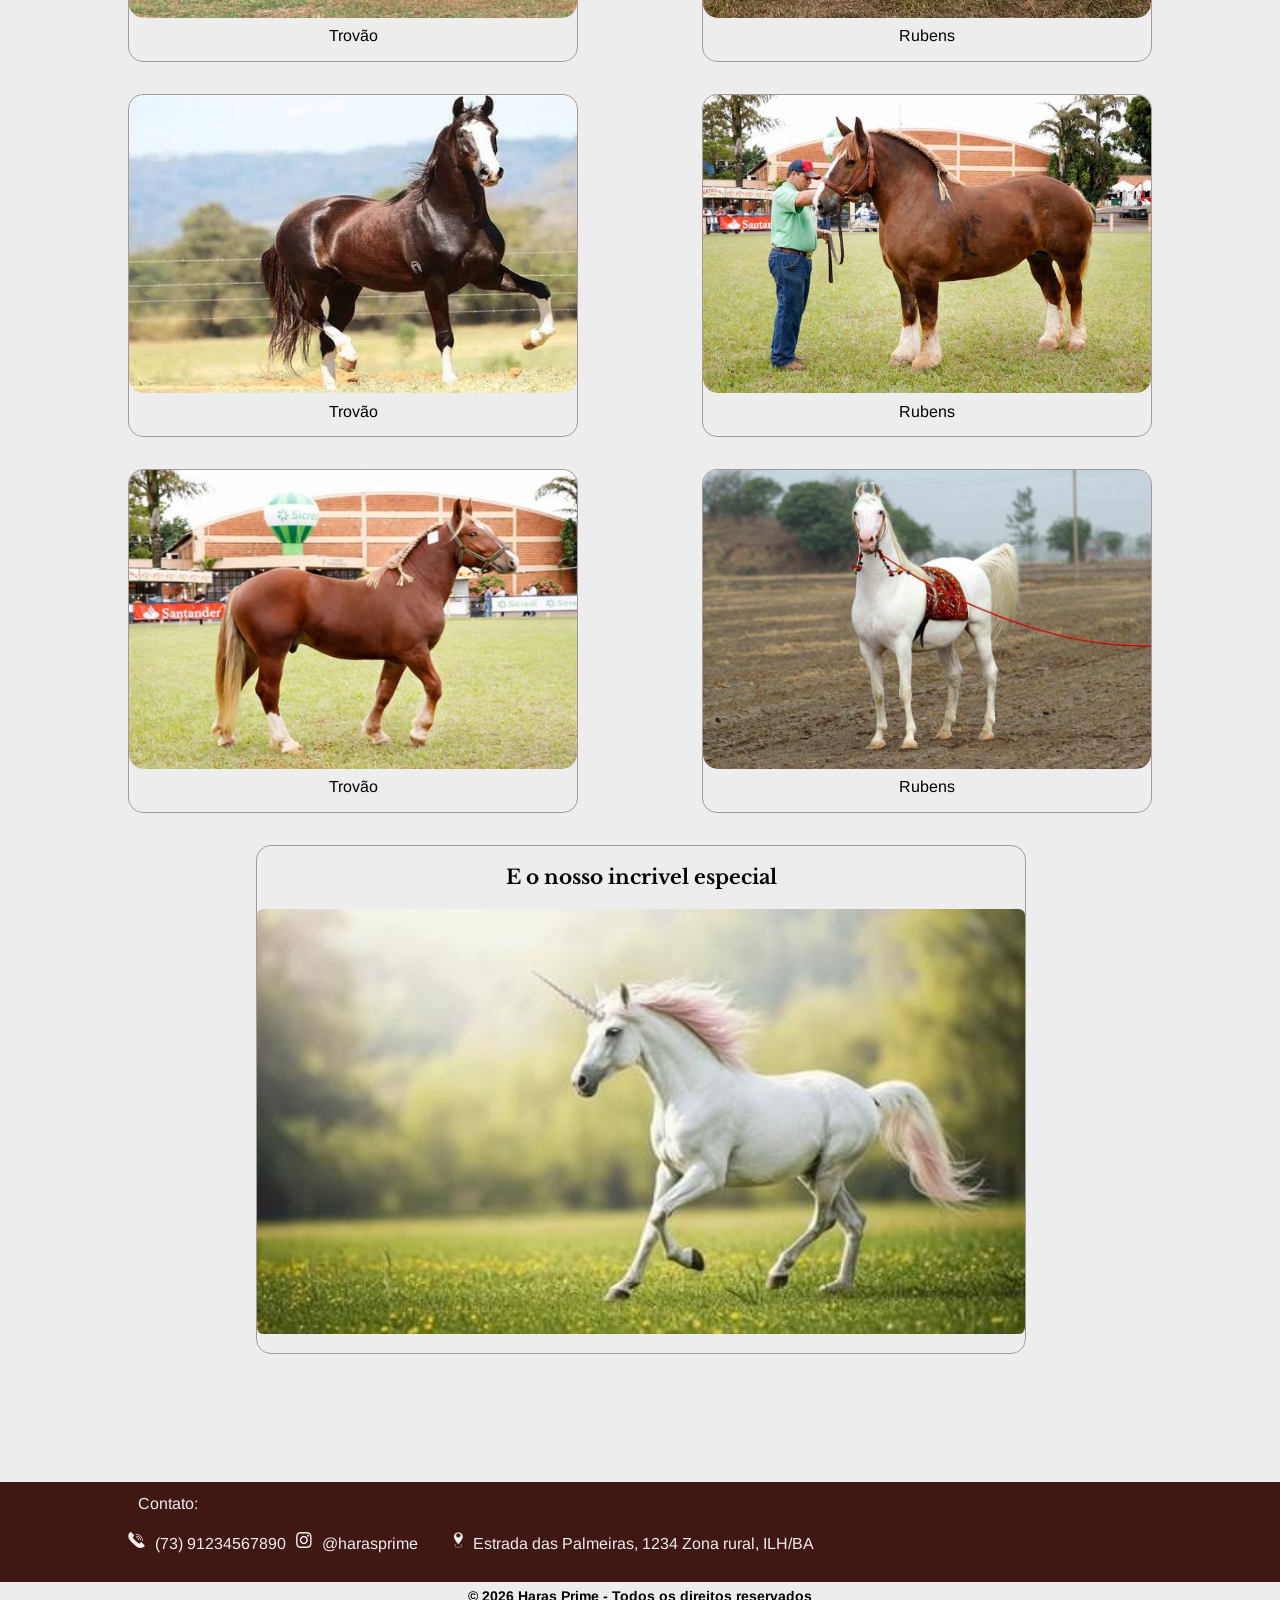
==== commit 00b94307: "praticamente pronto, só falta resolver o nome do unicornio e se vai ter amiguinhos" ====
--- a/vacalo.html
+++ b/vacalo.html
@@ -30,7 +30,7 @@
         <h1 id="titlegallery">Nossos cavalos</h1>
         <div id="galeria" class="column">
             <div class="linha">
-                <div class="card vacalo">
+                <div class="card">
                     <img src="images/cavalo1.webp" alt="">
                     <p>Princesa</p>
                 </div>
@@ -94,18 +94,6 @@
                 <img src="images/unicornio.jpeg" alt="">
                 <p></p>
             </div>
-            <div class="linha">
-                <div id="zeg" class="card">
-                    <h2></h2>
-                    <img src="" alt="">
-                    <p></p>
-                </div>
-                <div id="ciro" class="card">
-                    <h2></h2>
-                    <img src="" alt="">
-                    <p></p>
-                </div>
-            </div>
         </div>
     </div>
 
--- a/style.css
+++ b/style.css
@@ -32,7 +32,7 @@
     line-height: 1.5;
 }
 
-/* Texto e links */
+/* Textos e links */
 
 h1, h2 {
     font-family: Baskerville;
@@ -51,14 +51,12 @@
 p {
     font-size: 16px;
 }
-
 
 a {
     margin-right: 2vw;
     text-decoration: none;
     color: #000000;
 }
-
 a:hover {
     color: #555555;
 }
@@ -70,8 +68,15 @@
 .column {
     display: flex;
     flex-direction: column;
-}
+}.linha {
+    display: flex;
+    justify-content: space-between;
+}
+/* Configuração geral do card, que também é um div flex, mas mais específico, que foi muito usado então reuni em uma classe só */
 .card {
+    display: flex;
+    flex-direction: column;
+    align-items: center;
     width: 35vw;
     padding: 0px;
     border-style: solid;
@@ -79,6 +84,7 @@
     border-width: 1px;
     border-color: #A69897;
     margin-bottom: 2.5vw;
+    overflow: auto;
 }
 .card h1 {
     margin: 0;
@@ -94,17 +100,16 @@
 }
 .card img {
     width: 35vw;
+    height: 23.3vw;      /* 35x2/3, porque a maioria das imagens têm proporção 3:2 mas algumas não encaixam, então padroniza. 
+                            Algumas imagens estavam com proporções contrastantes e não ficavam boas na galeria nem na galeria-amostra */
     border-radius: 15px;
     border-bottom: 1px;
     border-color: #A69897;
-}
-.linha {
-    display: flex;
-    justify-content: space-between;
-}
-
-
-/* Navegação */
+    overflow: auto;
+}
+
+
+/* ---------- Aba de navegação na parte superior do site ---------- */
 
 #navegacao {
     margin: 0px;
@@ -118,11 +123,12 @@
     top: 0;
     z-index: 1000;
 }
-
+/* Links presentes na navegação */
 #links {
     justify-content: flex-end;
     align-items: center;
 }
+/* Menu pra clicar quando for tela pequena, porque assim não fica os links muito apertados */
 #menu {
     display: none;    
 }
@@ -131,6 +137,7 @@
     border: none;
 }
 
+/* Logo da navegação */
 #logo {
     width: 5vw;
     min-width: 50px;
@@ -138,7 +145,7 @@
 }
 
 
-/*--- Hero ---*/
+/* ---------- Hero ---------- */
 
 #hero-box {
     justify-content: space-between;
@@ -167,6 +174,8 @@
     background-position: center;
 }
 
+
+/* ---------- Filosofia ---------- */
 #filosofia {
     background-color: #401713;
     padding: 10vw 10vw;
@@ -185,7 +194,7 @@
     width: 15vw;
 }
 
-/* ----- Carrossel ----- */
+/* ---------- Carrossel ---------- */
 .carrossel {
     display: flex;
     width: 80vw;
@@ -195,7 +204,6 @@
     gap: 1vw;
     background-color: #E6E5E4;
 }
-
 .carrossel-grupo {
     display: flex;
     flex: 0 0 80vw;
@@ -203,34 +211,41 @@
     gap: 1.5vw;
     animation: spin 20s infinite linear;
 }
-
 .carrossel img {
     width: 20vw;
 }
-
-.carrossel::-webkit-scrollbar {
+.carrossel::-webkit-scrollbar {   /* Tirar a barrinha de scroll */
     display: none;
 }
-
-@keyframes spin {
+@keyframes spin {    /* Animação */
     from {translate: 0;}
     to {translate: -100%;}
 }
 
-/* --- Nossos Serviços --- */
+/* ---------- Nossos Serviços ---------- */
 /* div principal */
 #servicos {
     margin-top: 2.5vw;
     margin-left: 10vw;
     margin-right: 10vw;
 }
+/* Cada serviço, que é um card*/
 .servico {
     transition: opacity 0.3s ease-in-out;
 }
+/* Ícones dos serviços */
+.card .servico_ico {
+    height: 2vw;
+    width: auto;
+    margin-bottom: 1vw;
+}
+/* Transiçãozinha */
 .servico:hover {
     opacity: 0.75;
 }
 
+
+/* ---------- Feedbacks ---------- */
 #feedbacks {
     padding: 5vw 10vw;
     background-color: #E6E5E4;
@@ -252,6 +267,7 @@
     width: 5vw;
 }
 
+/* ---------- Amostra da galeria, com distribuição irregular e interessante ---------- */
 #galeria-amostra {
     width: 80vw;
     margin: 5vw 10vw;
@@ -262,24 +278,31 @@
     overflow: hidden;
     border-radius: 0.5vw;
 }
+
 #galeria-amostra img {
     border-radius: 0.5vw;
     transition: transform 0.4s ease-in-out, opacity 0.4s ease-in-out;
 }
 #galeria-amostra img:hover {
-    opacity: 0.6;                   /* Perde a transparência (fica 100% visível) */
+    opacity: 0.6;                   /* Fica transparente (fica 60% visível) */
     transform: scale(1.05);       /* Dá o "zoomzinho" (aumenta 5% do tamanho) */
 }
+/* Cada tipo, 1, 2 e 3, tem um tamanho diferente pra encaixar nas linhas certas. 
+   Como uma linha tem 4 imagens, outra tem 2 imagens, e outra tem 3, em cada linha as imagens precisam ter tamanhos diferentes*/
 .galeria-amostra-img1 {
     width: 39.8vw;
+    height: 26.5vw;
 }
 .galeria-amostra-img2 {
     width: 26.4vw;
+    height: 17.6vw;
 }
 .galeria-amostra-img3 {
     width: 19.8vw;
-}
-
+    height: 13.2vw;
+}
+
+/* ---------- Visita ---------- */
 #visita {
     margin: 5vw 20vw;
     padding: 5vw 0;
@@ -301,7 +324,7 @@
     margin-top: 1vw;
 }
 
-/* ----- Contato ----- */
+/* ---------- Contato ---------- */
 /* divzão */
 #contato {
     margin: 0px;
@@ -323,7 +346,7 @@
     height: 16px;
 }
 
-/* ----- Todos os direitos reservados -----*/
+/* ---------- Todos os direitos reservados ---------- */
 
 #direitos {
     font-size: 14px;
@@ -333,7 +356,7 @@
 }
 
 
-
+/* ---------- Modal que aparece quando clica nos serviços usando js que adiciona e retira classes ---------- */
 #modal {
     display: none;
     position: fixed;
@@ -367,7 +390,7 @@
 
 /* -------------------- VACALO.HTML -------------------- */
 
-/* ----- div da galeria ----- */
+/* ---------- div da galeria ---------- */
 /* "Nossos cavalos" */
 #galeria {
     justify-content: center;
@@ -382,8 +405,10 @@
     margin: 0px;
 }
 /* Tamanho e margem das imagens que não são unicornios */
-.vacalo img {
+.cavalo img {
     width: 35vw;
+    height: 23.3vw;
+    overflow: auto;;
     margin-right: 0px;
 }
 /* deixar div do unicornio 
@@ -396,8 +421,11 @@
 /* deixar a imagem do unicornio grandoona */
 #unicornio img {
     width: 60vw;
-    border-radius: 0.5vw;
-}
+    height: auto;
+    border-radius: 0.5vw;
+}
+
+
 
 
 
@@ -424,7 +452,8 @@
     .card img {
         width: 80vw;
     }
-    /* Menu */
+
+    /* ---------- Menu ---------- */
     #menu {
         display: flex;
     }
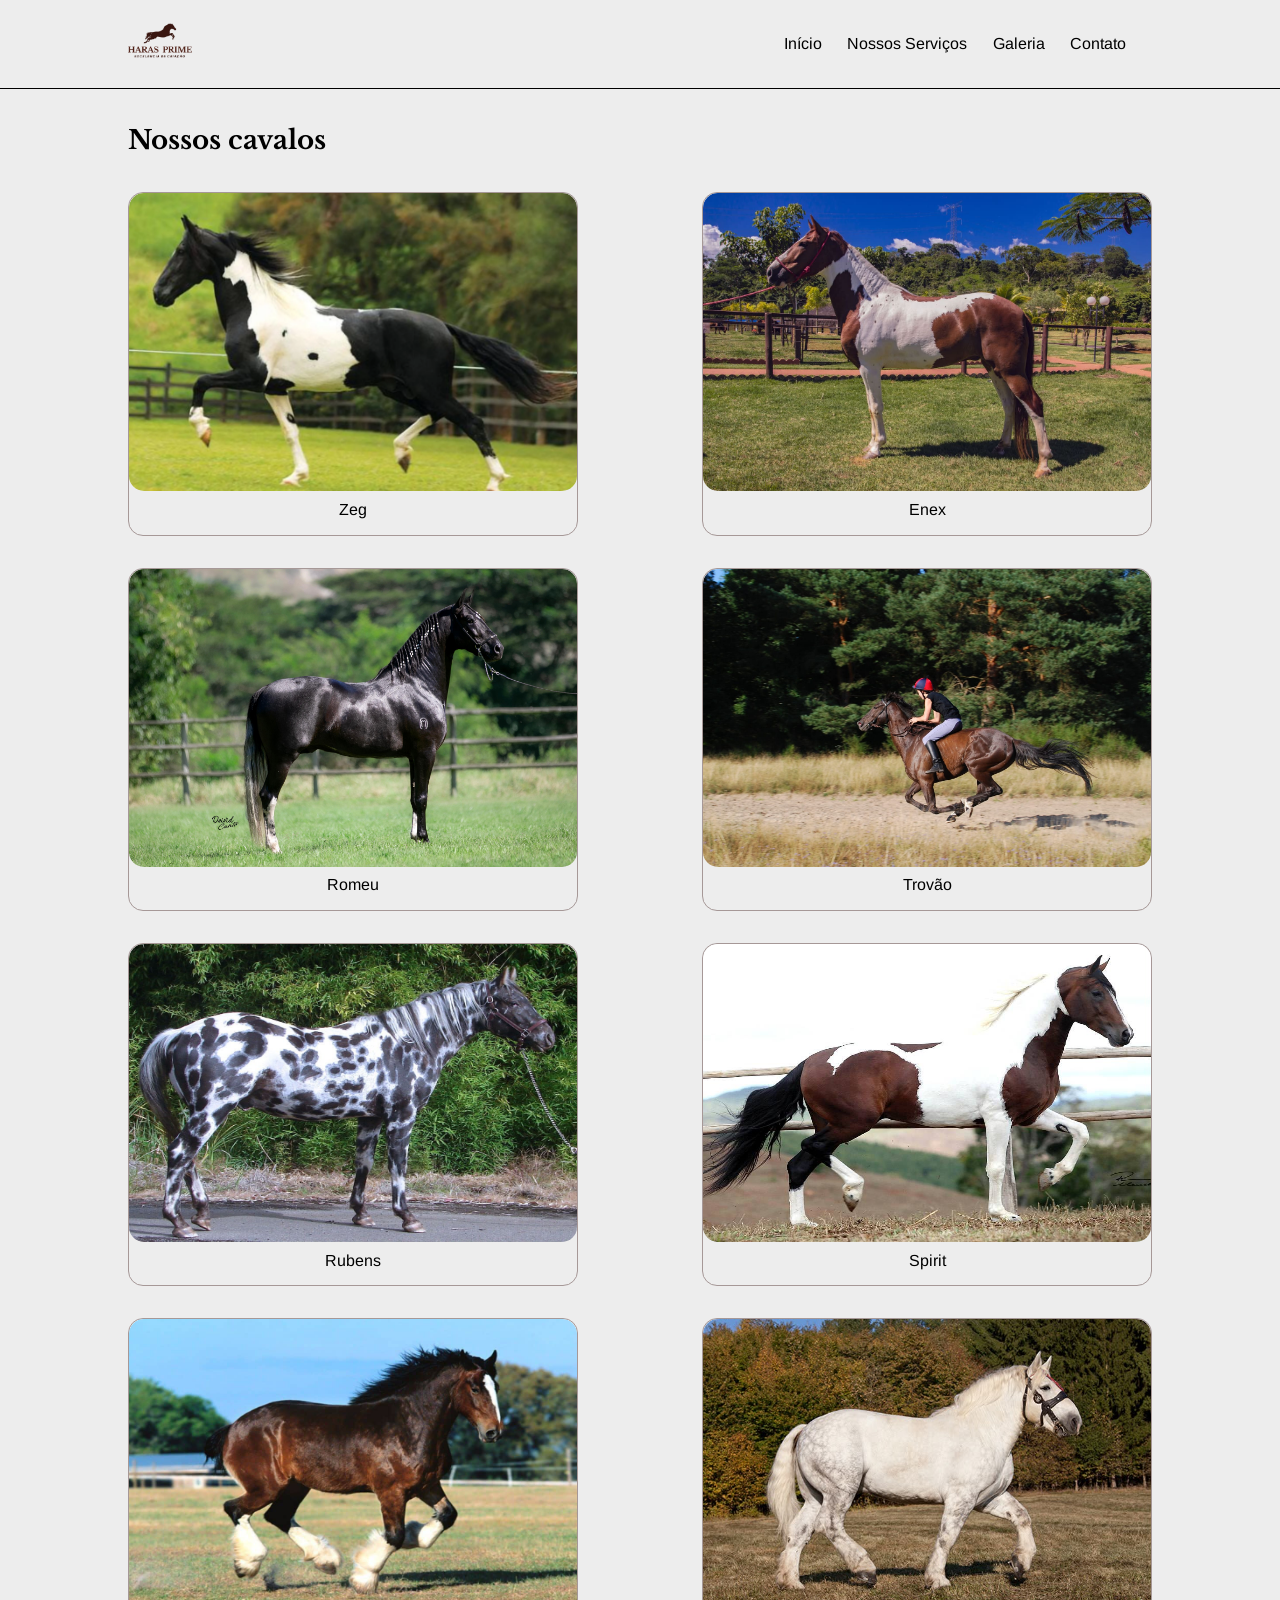
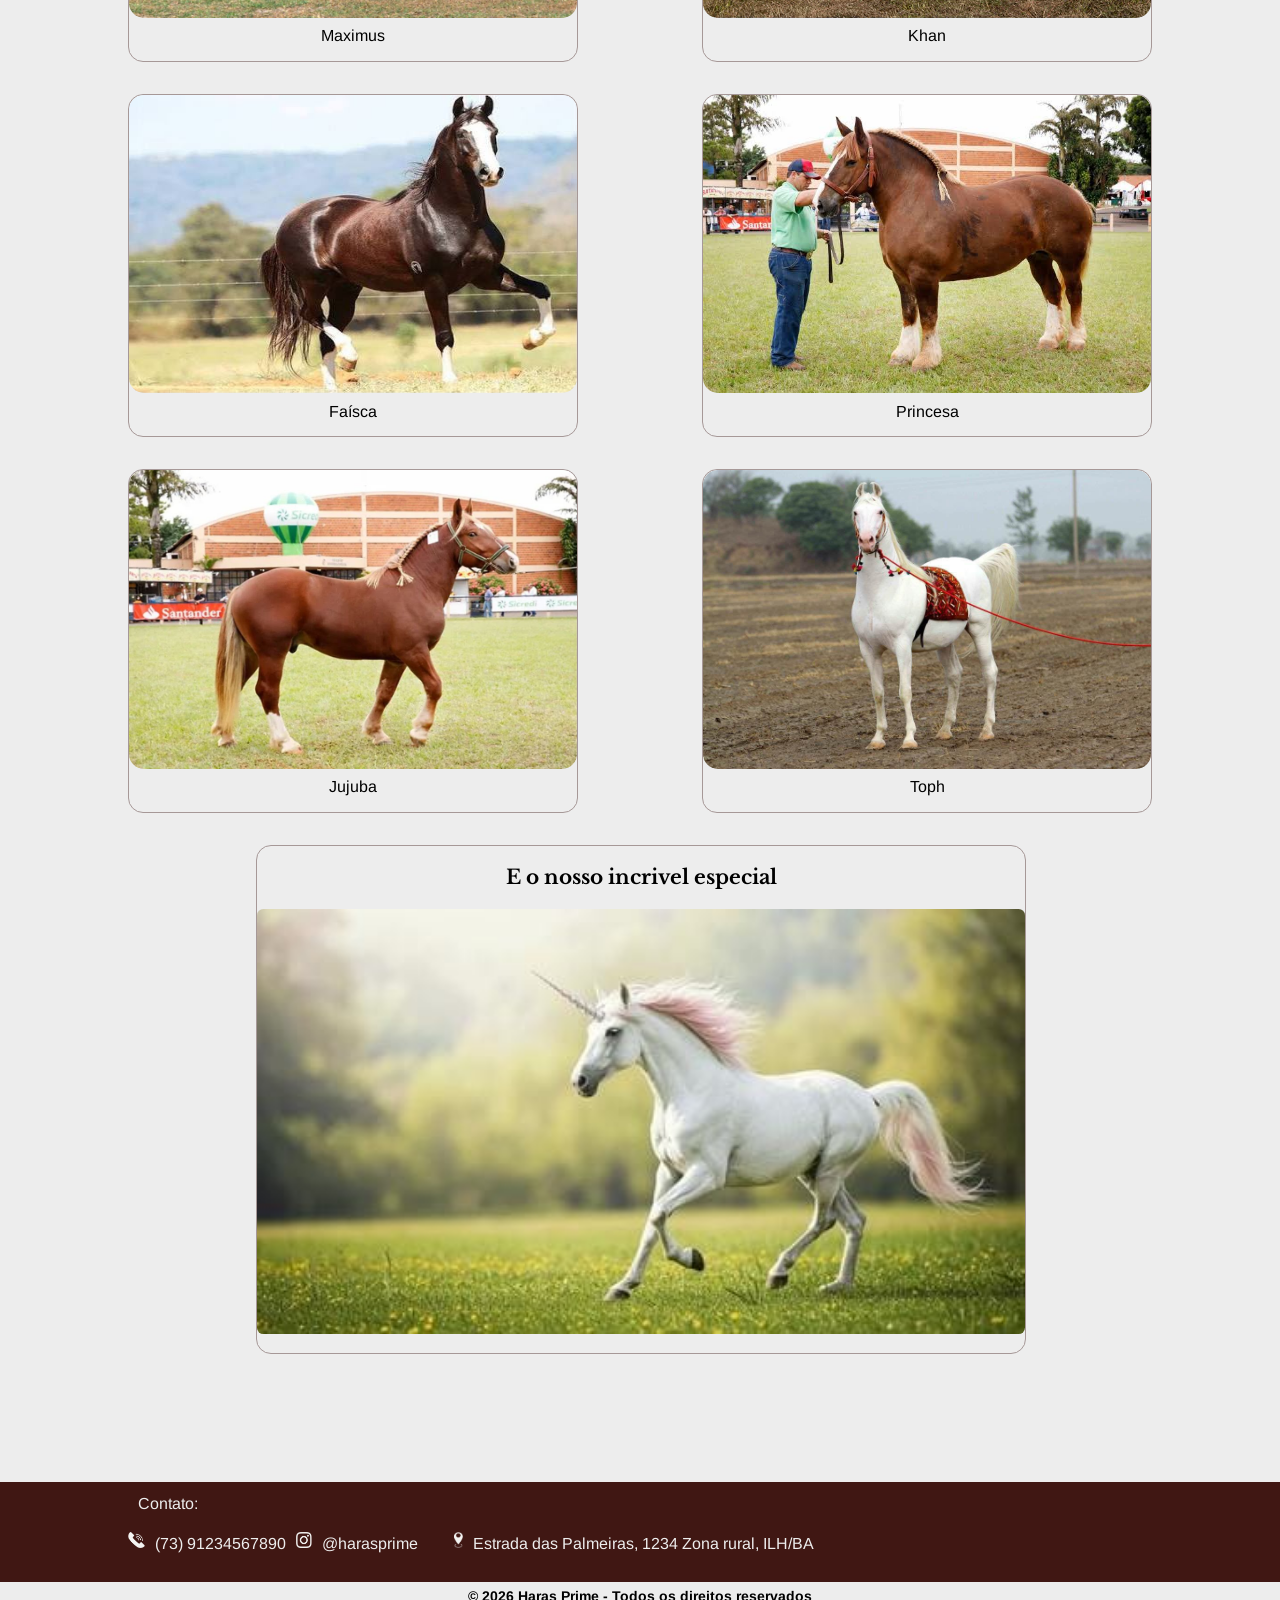
==== commit db8cd0e4: "Nome dos horsezinho" ====
--- a/vacalo.html
+++ b/vacalo.html
@@ -32,61 +32,61 @@
             <div class="linha">
                 <div class="card">
                     <img src="images/cavalo1.webp" alt="">
-                    <p>Princesa</p>
+                    <p>Zeg</p>
                 </div>
                 <div class="card">
                     <img src="images/cavalo2.jpg" alt="">
-                    <p>Pérola</p>
+                    <p>Enex</p>
                 </div>
             </div>
             <div class="linha">
                 <div class="card">
                     <img src="images/cavalo3.jpg" alt="">
-                    <p>Trovão</p>
+                    <p>Romeu</p>
                 </div>
                 <div class="card">
                     <img src="images/cavalo4.jpeg" alt="">
-                    <p>Rubens</p>
+                    <p>Trovão</p>
                 </div>
             </div>
             <div class="linha">
                 <div class="card">
                     <img src="images/cavalo5.jpeg" alt="">
-                    <p>Trovão</p>
+                    <p>Rubens</p>
                 </div>
                 <div class="card">
                     <img src="images/cavalo6.jpeg" alt="">
-                    <p>Rubens</p>
+                    <p>Spirit</p>
                 </div>
             </div>
             <div class="linha">
                 <div class="card">
                     <img src="images/cavalo7.jpeg" alt="">
-                    <p>Trovão</p>
+                    <p>Maximus</p>
                 </div>
                 <div class="card">
                     <img src="images/cavalo8.jpeg" alt="">
-                    <p>Rubens</p>
+                    <p>Khan</p>
                 </div>
             </div>
             <div class="linha">
                 <div class="card">
                     <img src="images/cavalo9.jpeg" alt="">
-                    <p>Trovão</p>
+                    <p>Faísca</p>
                 </div>
                 <div class="card">
                     <img src="images/cavalo10.jpeg" alt="">
-                    <p>Rubens</p>
+                    <p>Princesa</p>
                 </div>
             </div>
             <div class="linha">
                 <div class="card">
                     <img src="images/cavalo11.jpeg" alt="">
-                    <p>Trovão</p>
+                    <p>Jujuba</p>
                 </div>
                 <div class="card">
                     <img src="images/cavalo12.jpeg" alt="">
-                    <p>Rubens</p>
+                    <p>Toph</p>
                 </div>
             </div>
             <div id="unicornio" class="card">
--- a/style.css
+++ b/style.css
@@ -452,6 +452,9 @@
     .card img {
         width: 80vw;
     }
+    .card img {
+        height: 53.3vw;
+    }
 
     /* ---------- Menu ---------- */
     #menu {
@@ -514,6 +517,10 @@
     .servico {
         margin-bottom: 5vw;
     }
+    .card .servico_ico {
+        height: 6vw;
+        margin-bottom: 4vw;
+    }
 
     /* ---------- Feedback ---------- */
     .feedback-box div {
@@ -546,6 +553,7 @@
     }
     #unicornio {
         margin: 0vw;
+        margin-bottom: 5vw;
     }
     #unicornio,
     #unicornio img {
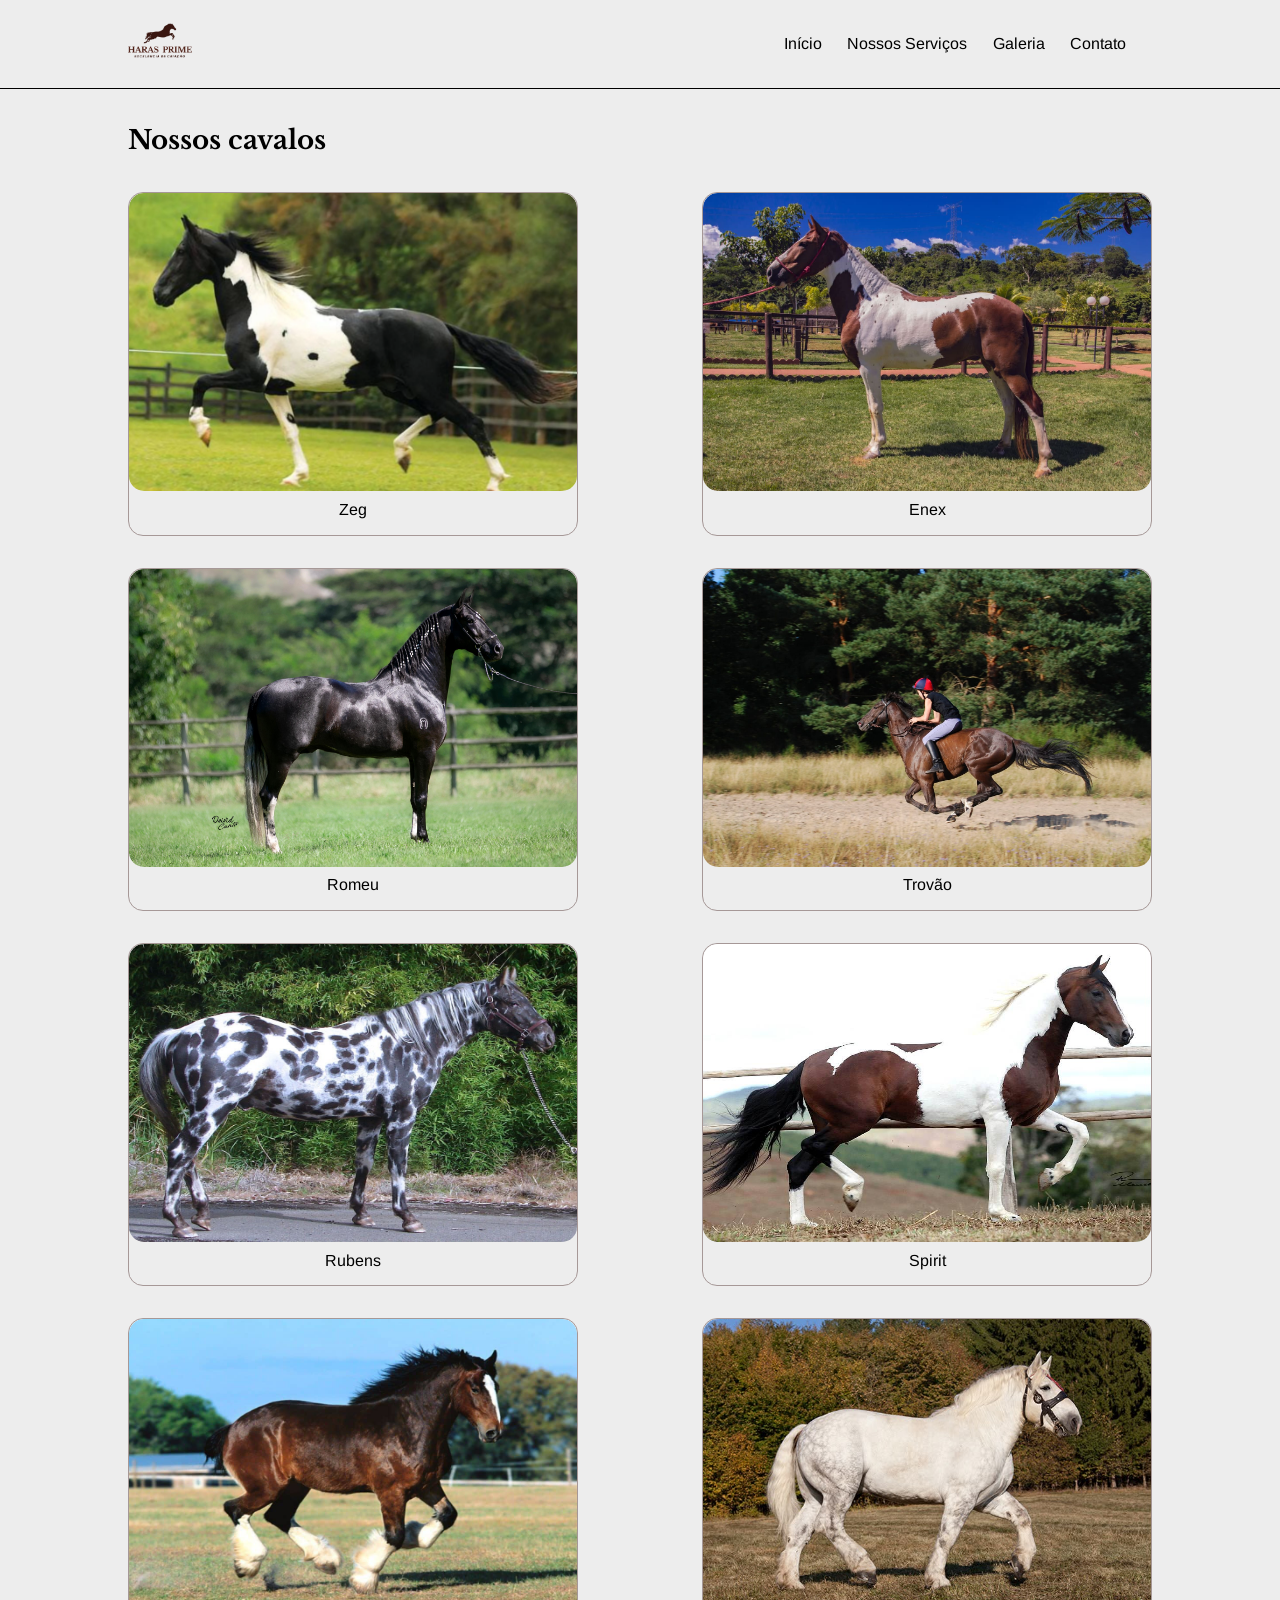
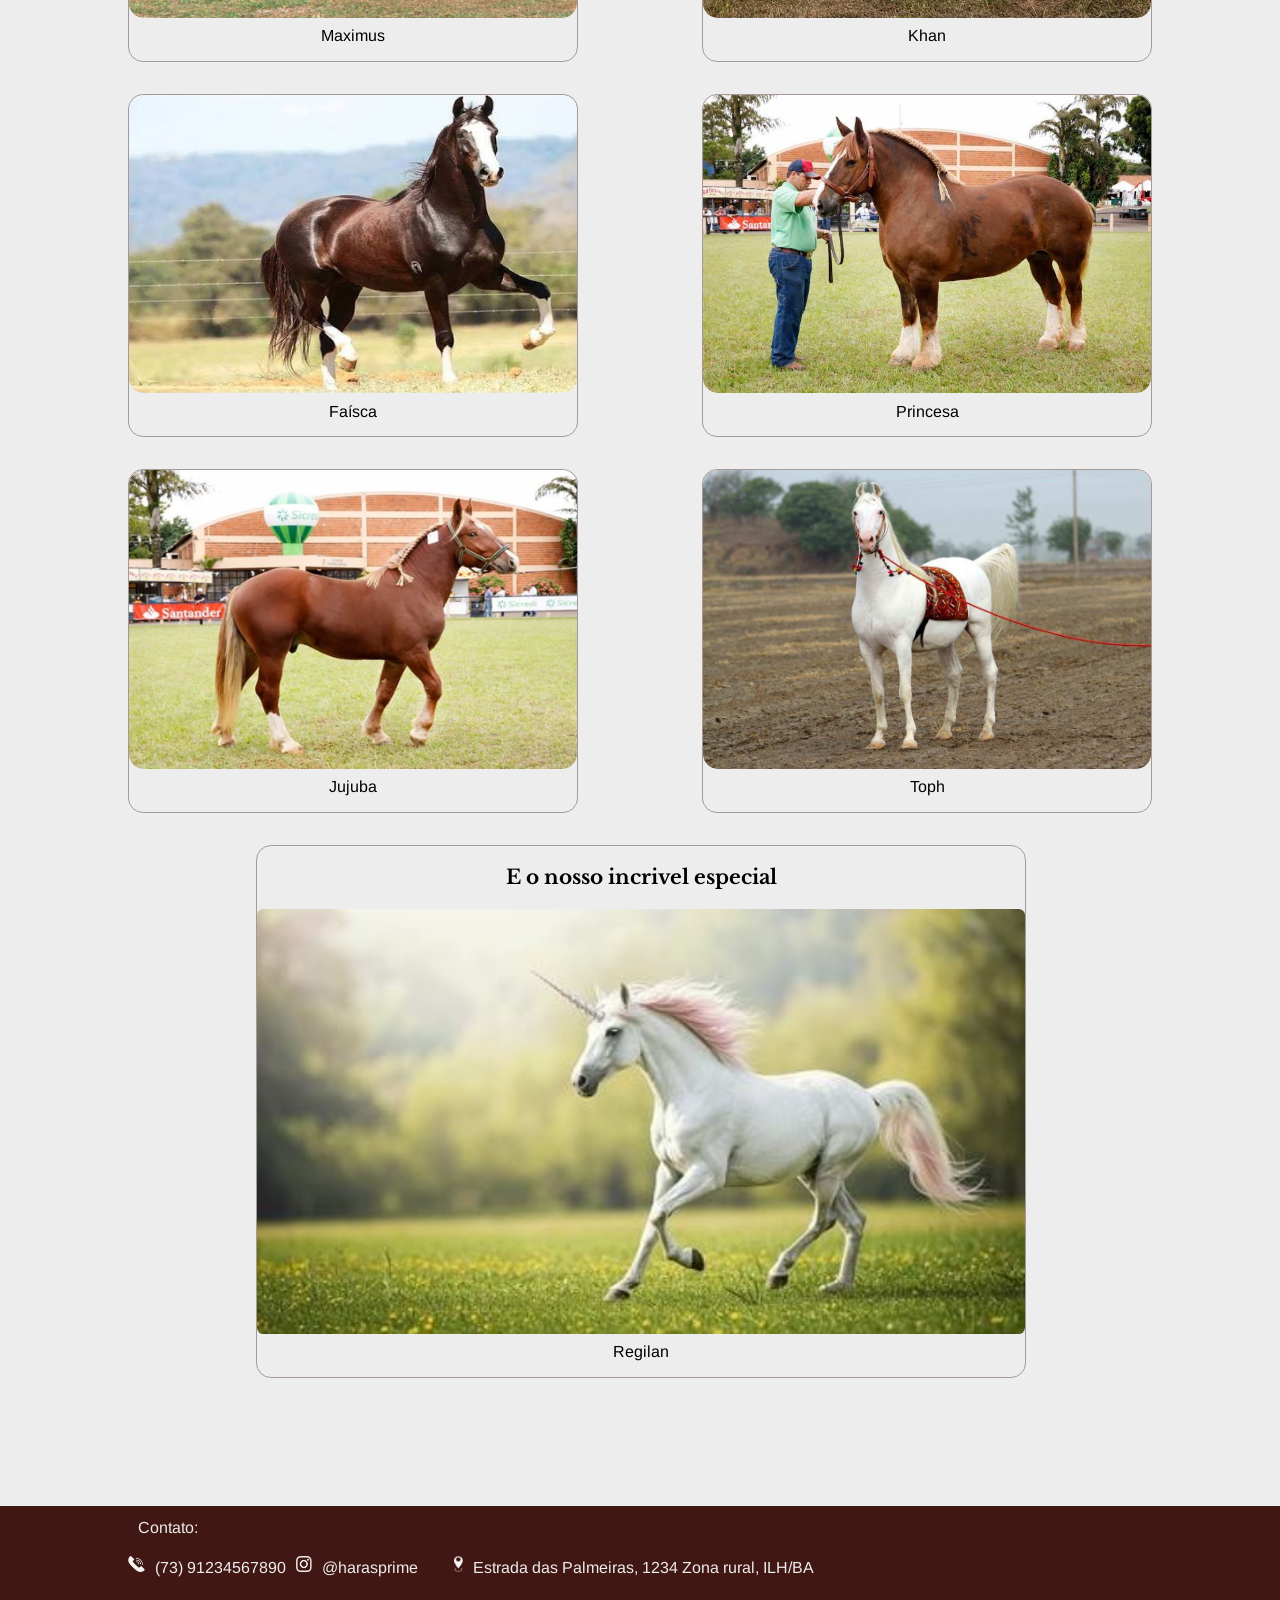
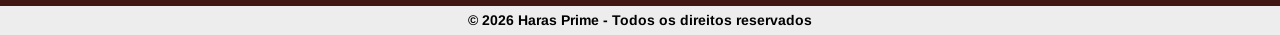
==== commit a9a8d811: "Talvez último commit?" ====
--- a/vacalo.html
+++ b/vacalo.html
@@ -92,7 +92,7 @@
             <div id="unicornio" class="card">
                 <h2>E o nosso incrivel especial</h2>
                 <img src="images/unicornio.jpeg" alt="">
-                <p></p>
+                <p>Regilan</p>
             </div>
         </div>
     </div>
--- a/style.css
+++ b/style.css
@@ -499,6 +499,7 @@
 
     #galeria-amostra img {
         width: 80vw;
+        height: 53.3vw;
     }
 
     /* ---------- Filosofia ---------- */
